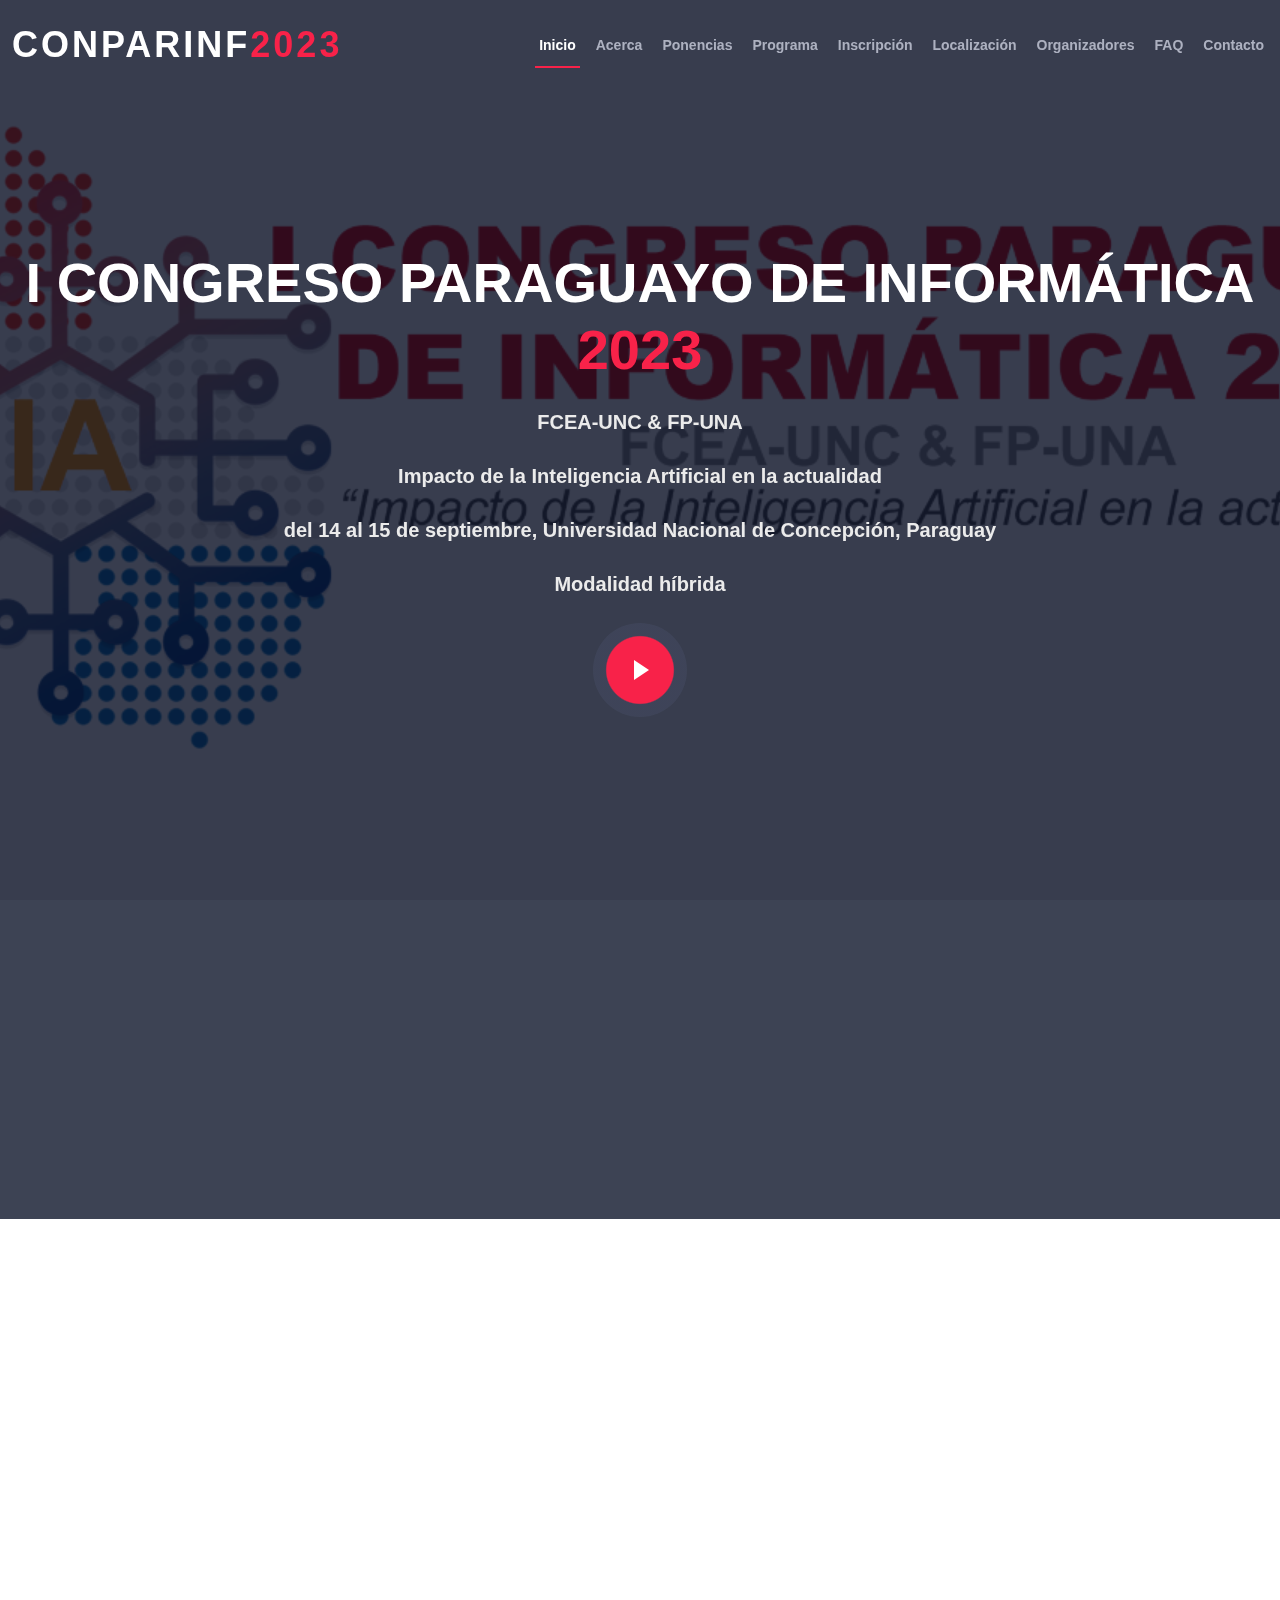
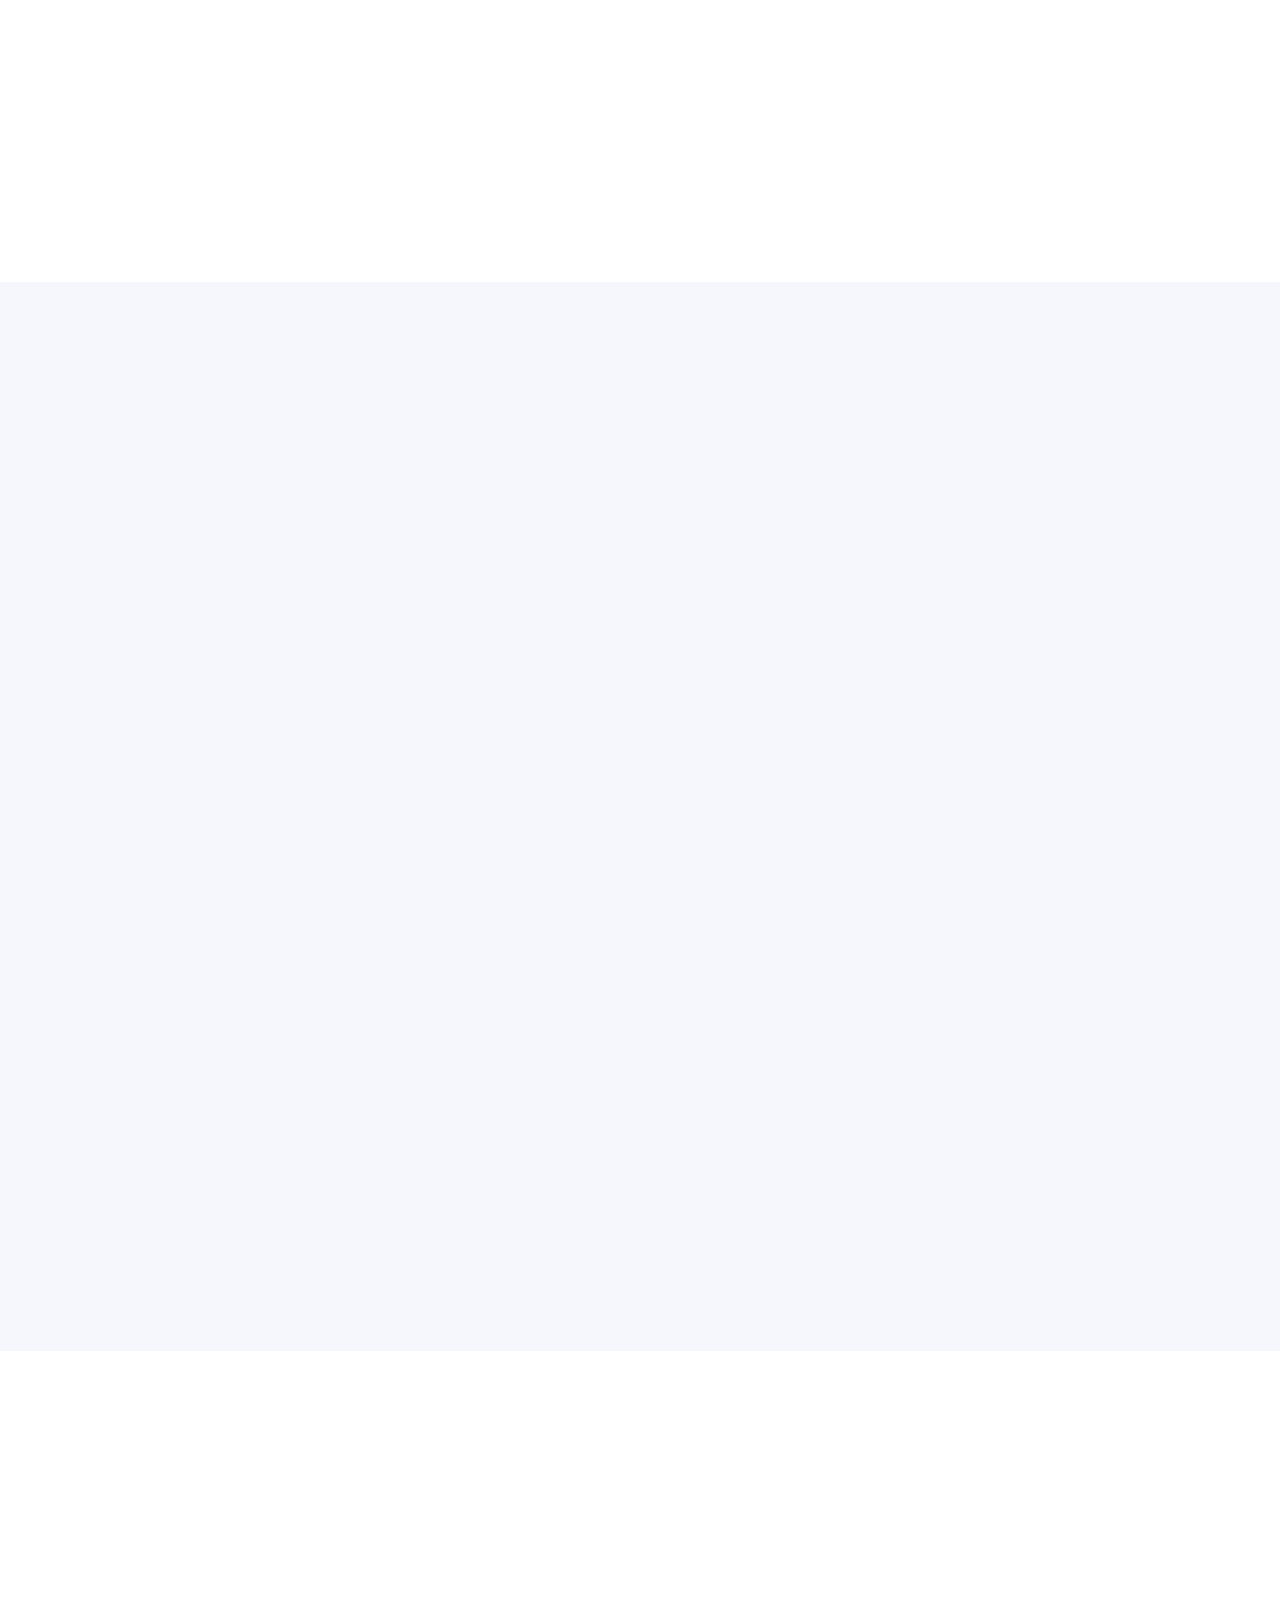
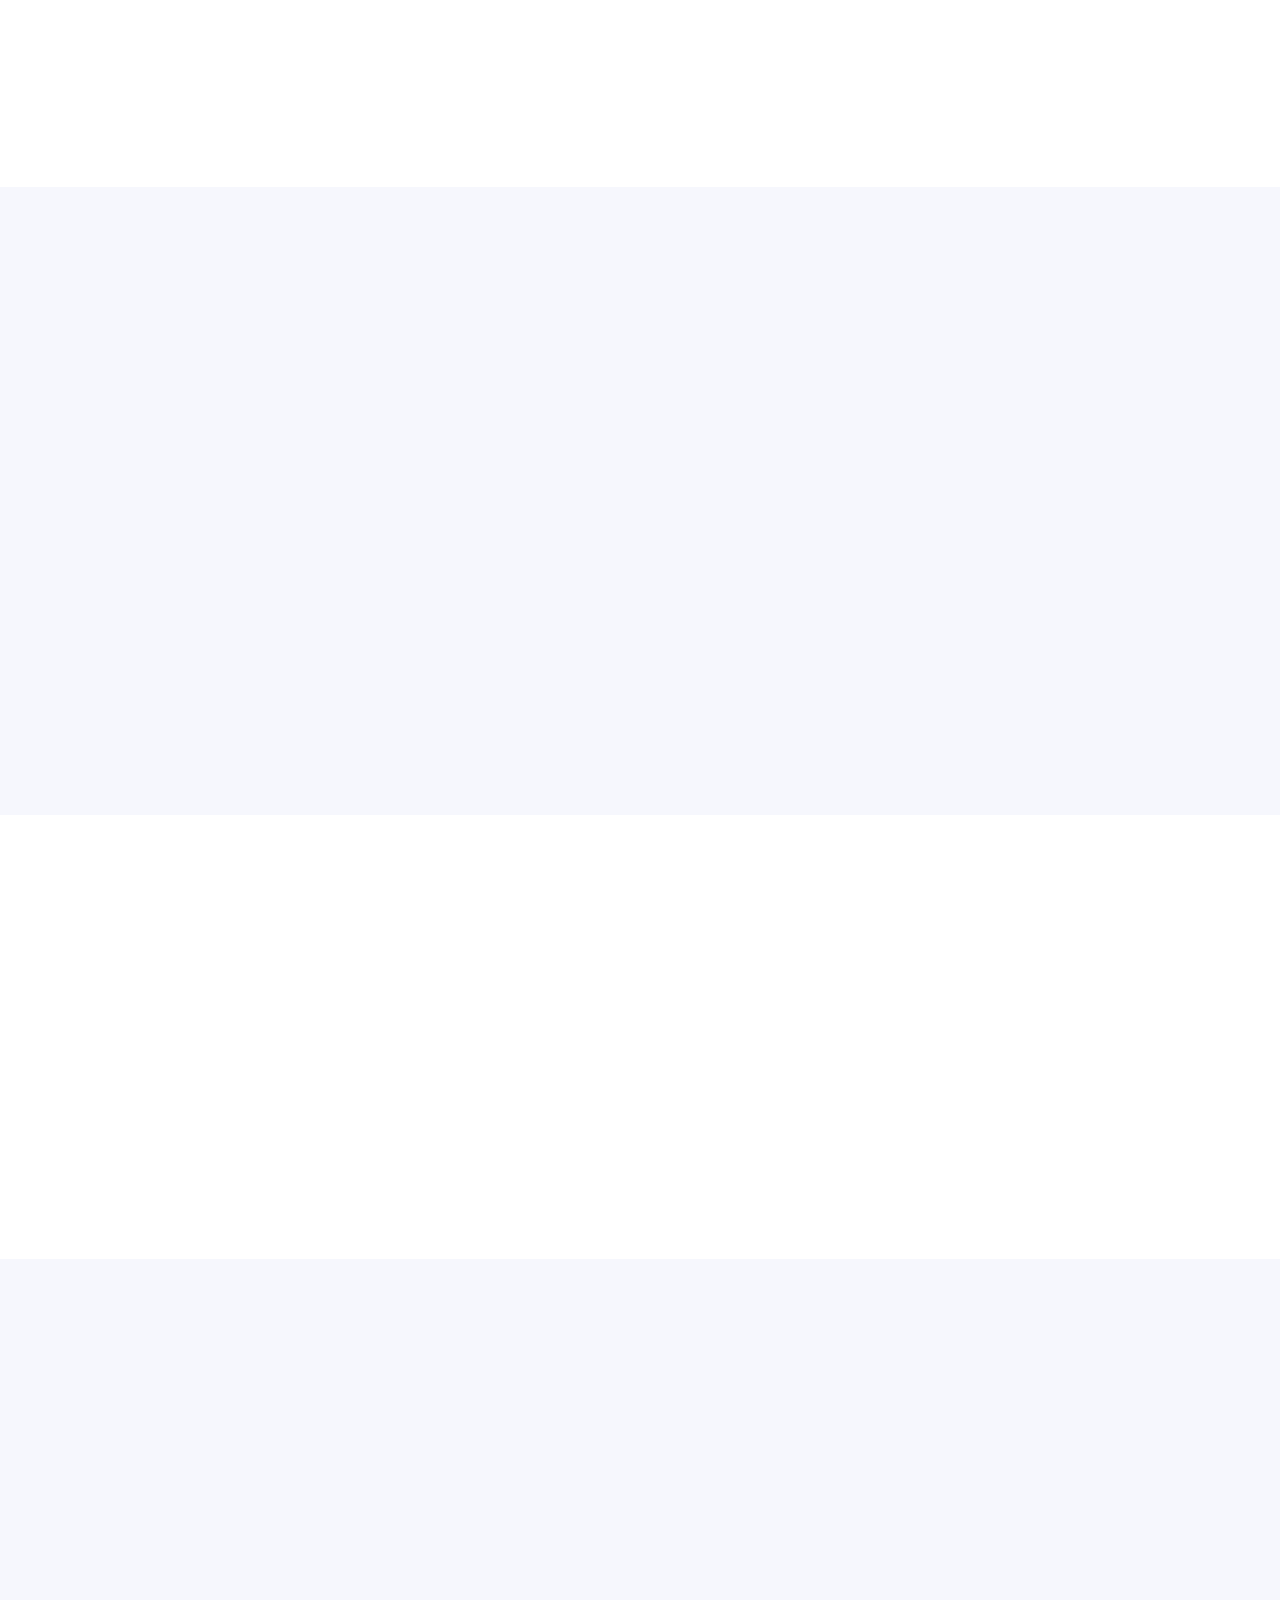
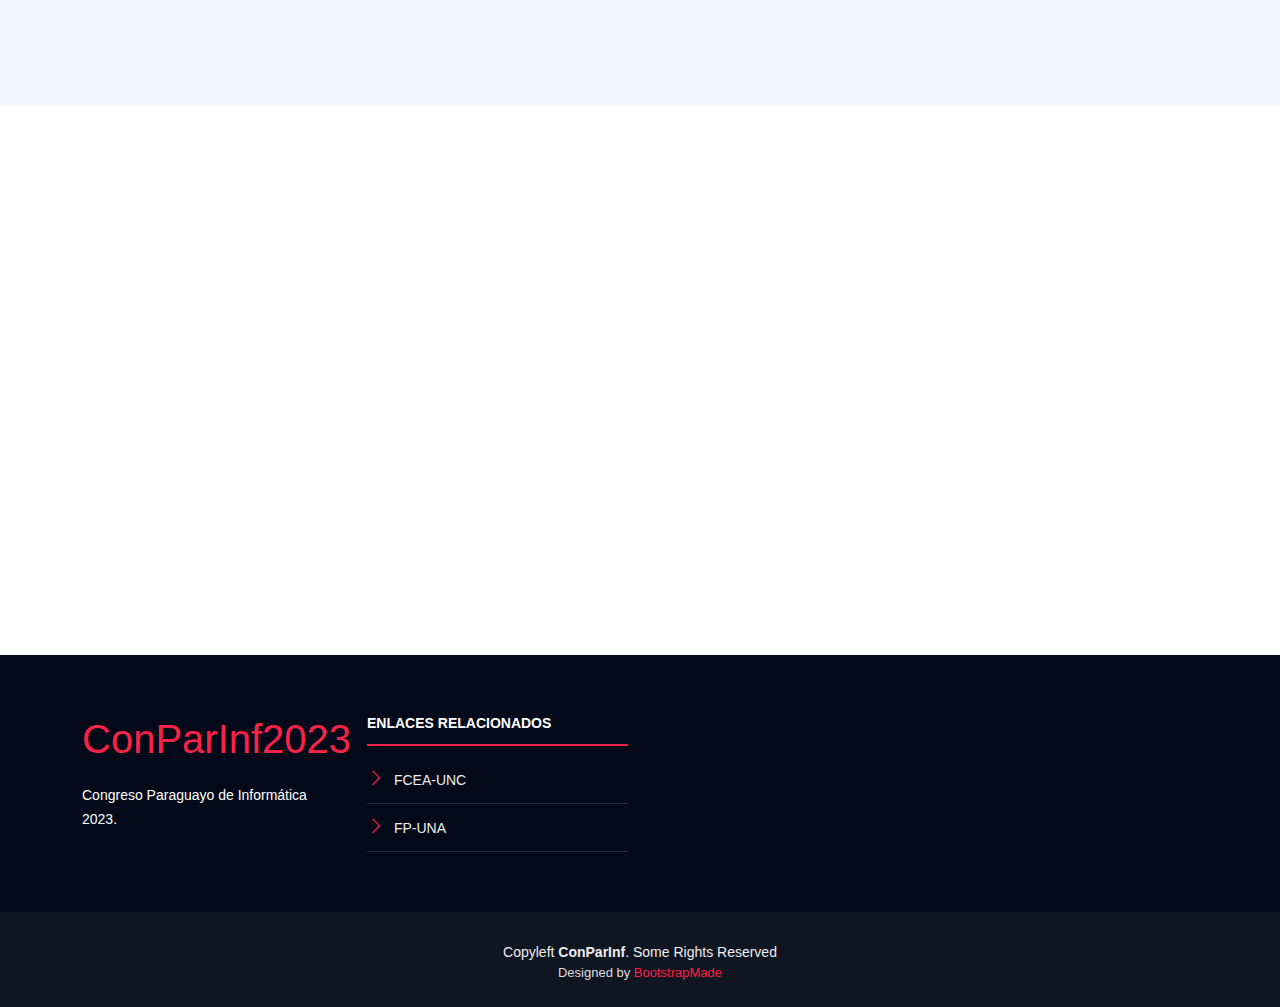
==== index.html @ b58b39c1 "Se deshabilita detalle de SPEAKERS" ====
<!DOCTYPE html>
<html lang="es">

<style>.brand{display: none !important;}</style>

<head>
  <meta charset="utf-8">
  <meta content="width=device-width, initial-scale=1.0" name="viewport">

  <title>ConParInf 2023</title>
  <meta content="Congreso sobre Inteligencia Artifial y otras ramas de la Informática en Paraguay" name="description">
  <meta content="Paraguay,congreso,paraguayo,IA,Inteligencia Artificial,Informática" name="keywords">

  <link href="./favicon.ico" rel="icon">
  <!--<link href="https://fonts.googleapis.com/css?family=Open+Sans:300,300i,400,400i,700,700i|Raleway:300,400,500,700,800" rel="stylesheet">-->

  <link href="assets/vendor/aos/aos.css" rel="stylesheet">
  <link href="assets/vendor/bootstrap/css/bootstrap.min.css" rel="stylesheet">
  <link href="assets/vendor/bootstrap-icons/bootstrap-icons.css" rel="stylesheet">
  <link href="assets/vendor/glightbox/css/glightbox.min.css" rel="stylesheet">
  <link href="assets/vendor/swiper/swiper-bundle.min.css" rel="stylesheet">

  <link href="assets/css/style.css" rel="stylesheet">

  <!-- =======================================================
  * Template Name: TheEvent - v4.7.0
  * Template URL: https://bootstrapmade.com/theevent-conference-event-bootstrap-template/
  * Author: BootstrapMade.com
  * License: https://bootstrapmade.com/license/
  ======================================================== -->
</head>

<body>
  <header id="header" class="d-flex align-items-center ">
    <div class="container-fluid container-xxl d-flex align-items-center">

      <div id="logo" class="me-auto">
        <h1><a href="index.html">ConParInf<span>2023</span></a></h1>
      </div>

      <nav id="navbar" class="navbar order-last order-lg-0">
        <ul>
          <li><a class="nav-link scrollto active" href="#hero">Inicio</a></li>
          <li><a class="nav-link scrollto" href="#about">Acerca</a></li>
          <li><a class="nav-link scrollto" href="#speakers">Ponencias</a></li>
          <li><a class="nav-link scrollto" href="#schedule">Programa</a></li>
          <li><a class="nav-link scrollto" href="#inscripcion">Inscripci&oacute;n</a></li>
	  <li><a class="nav-link scrollto" href="#venue">Localizaci&oacute;n</a></li>
          <li><a class="nav-link scrollto" href="#supporters">Organizadores</a></li>
          <li><a class="nav-link scrollto" href="#faq">FAQ</a></li>
          <li><a class="nav-link scrollto" href="#contact">Contacto</a></li>
        </ul>
        <i class="bi bi-list mobile-nav-toggle"></i>
      </nav>
    </div>
  </header>

  <section id="hero">
    <div class="hero-container" data-aos="zoom-in" data-aos-delay="100">
      <h1 class="mb-4 pb-0">I Congreso Paraguayo de Inform&aacute;tica<br><span>2023</span></h1>
      <p class="mb-4 pb-0">FCEA-UNC &amp; FP-UNA</p>
      <p class="mb-4 pb-0">Impacto de la Inteligencia Artificial en la actualidad</p>            
      <p class="mb-4 pb-0">del 14 al 15 de septiembre, Universidad Nacional de Concepción, Paraguay</p>
      <p class="mb-4 pb-0">Modalidad h&iacute;brida</p>      
      <a href="https://www.youtube.com/watch?v=ooh5CYmppsQ" class="glightbox play-btn mb-4"></a>
    </div>
  </section>

  <main id="main">

    <section id="about">
      <div class="container" data-aos="fade-up">
        <div class="row">
          <div class="col-lg-12">
            <h2>ConParInf 2023</h2>
            	<p>El <b>Congreso Paraguayo de Informática</b> surge como una alternativa que busca aglutinar anualmente a las Universidades, el Gobierno y las Empresas mediante exposiciones, charlas, seminarios, debates y cursos realizados entre sus diferentes actores como docentes universitarios, investigadores, líderes gremiales y profesionales. 
            	</p>
            	<p>Con el lema “Impacto de la Inteligencia Artificial en la Actualidad”, la Facultad de Ciencias Económicas y Administrativas de la Universidad Nacional de Concepción e Investigadores del sector del área de la Informática y Ciencias de la Computación lanzan la primera edición del Congreso organizando sesiones en las áreas de inteligencia artificial, visión artificial, ingeniería de software, redes de computadoras y redes softwarizadas, biocomputación y bioinformática, computación científica y optimización aplicada, informática y salud, informática y sociedad-gobierno, informatica y educaci&oacute;n. 
		</p>            
          </div>          
        </div>
      </div>
    </section>

    <div class="container" data-aos="fade-up">
      <div class="section-header">
        <h2>Ponencias de Inauguración</h2>
      </div>
    </div>

    <section id="speakers">
      <div class="container" data-aos="fade-up">        
        <div class="row">
          <div class="col-lg-6 col-md-6">
            <div class="speaker" data-aos="fade-up" data-aos-delay="100">
              <img src="assets/img/speakers/1.jpg" alt="Speaker 1" class="img-fluid">
              <div class="details">
                <!-- <h3><a href="speaker-details.html#speakers-details">Benjam&iacute;n Bar&aacute;n</a></h3>-->
                <h3><a href="#">Benjam&iacute;n Bar&aacute;n</a></h3>
                <p>El Impacto de la IA en la Sociedad</p>
                <br><br>                
              </div>
            </div>
          </div>
          <div class="col-lg-6 col-md-6">
            <div class="speaker" data-aos="fade-up" data-aos-delay="200">
              <img src="assets/img/speakers/2.jpg" alt="Speaker 2" class="img-fluid">
              <div class="details">
                <h3><a href="#">Miguel Garcia Torres</a></h3>                
                <p>Machine Learning in Real-World Applications</p>
                <br><br>                
              </div>
            </div>
          </div>          
    </section>

    <!-- ======= Schedule Section ======= -->
    <section id="schedule" class="section-with-bg">
      <div class="container" data-aos="fade-up">
        <div class="section-header">
          <h2>Programa</h2>
          <p>del 14 al 15 de setiembre</p>          
        </div>
	<span class="bg-sky padding-5px-tb padding-15px-lr border-radius-5 margin-10px-bottom text-white font-size16 xs-font-size13">Jueves</span>&nbsp;y&nbsp;
	<span class="bg-green padding-5px-tb padding-15px-lr border-radius-5 margin-10px-bottom text-white font-size16  xs-font-size13">Viernes</span>
	 <br/>
	 <div style="padding-top:2em">
	 <p>El programa en extenso estar&aacute; disponible en  breve <!--<a href="https://time.is/es/compare/0800AM_4_July_2022_in_Madrid/Mexico/Managua/Bogot%C3%A1/Quito/Caracas/Asunci%C3%B3n">este enlace</a>.--></p>
	</div>

<div class="container">
    <div class="table-responsive">
        <table class="table table-bordered text-center">
            <thead>
                <tr class="bg-light-gray">
                    <th class="text-uppercase">Hora/ Lugar
                    </th>
                    <th class="text-uppercase">Aula Magna</th>
                    <th class="text-uppercase">Aula 01</th>
                    <th class="text-uppercase">Aula 02</th>
                    <th class="text-uppercase">Aula virtual</th>
               	</tr>
            </thead>
            <tbody>
                <tr>
                    <td class="align-middle">
                    	<span class="bg-sky padding-5px-tb padding-15px-lr border-radius-5 margin-10px-bottom text-white font-size16 xs-font-size13">18:00</span>
                    </td>
                    <td>
                        <div class="margin-10px-top font-size14">Palabras inaugurales</div>                        
                    </td>
                    <td>
                    </td>
                    <td>
                    </td>                    
                    <td>
                    </td>                    
                </tr>

                <tr>
                    <td class="align-middle">
                    <span class="bg-sky padding-5px-tb padding-15px-lr border-radius-5 margin-10px-bottom text-white font-size16 xs-font-size13">18:20</span>
                    </td>
                    <td>                        
                        <div class="margin-10px-top font-size14">
                        	Conferencia magistral <br/>
                        	Prof. Dr. Benjamín Barán
                        </div>                        
                    </td>
                    <td></td>
                    <td></td>
                   <td>
                    </td>                    
                </tr>

                <tr>
                    <td class="align-middle">
                    	<span class="bg-sky padding-5px-tb padding-15px-lr border-radius-5 margin-10px-bottom text-white font-size16 xs-font-size13">18:50</span>
                    </td>
                    <td>
                        <div class="margin-10px-top font-size14">Acto cultural</div>
                    </td>
                    <td>
                    </td>
                    <td>
                    </td>
                    <td>
                    </td>                                       
                </tr>

                <tr>
                    <td class="align-middle">
	                    <span class="bg-sky padding-5px-tb padding-15px-lr border-radius-5 margin-10px-bottom text-white font-size16 xs-font-size13">19:00</span>	                    
                    </td>

                    <td>
                      <div class="margin-10px-top font-size14">Simposio de Convergencia: Informática, Innovación, Educación, y Ciencia.</div>                      
                    </td>
                    <td>
                      <div class="margin-10px-top font-size14">Simposio de Inteligencia Artificial</div>
                    </td>
                    <td>
                    </td>
                    <td>
                        <div class="margin-10px-top font-size14">Simposio en Informática Médica</div>
                    </td>                    
                </tr>

                <tr>
                    <td class="align-middle">
		        <span class="bg-green padding-5px-tb padding-15px-lr border-radius-5 margin-10px-bottom text-white font-size16  xs-font-size13">18:00</span>
                    </td>
                    <td>                      
                      <div class="margin-10px-top font-size14">Palabras inaugurales</div>                      
                    </td>
                    <td>
                    </td>
                    <td>                      
                    </td>                    
                    <td>                      
                    </td>                    
                </tr>                

              <tr>
                <td class="align-middle">
	                <span class="bg-green padding-5px-tb padding-15px-lr border-radius-5 margin-10px-bottom text-white font-size16  xs-font-size13">18:10</span>
                </td>
                <td>
                  <div class="margin-10px-top font-size14">Conferencia magistral <br/>Prof. Dr. Miguel Garcia Torres</div>
                </td>
                <td></td>
                <td></td>                
                <td>                      
                    </td>                    
            </tr>
            <tr>
                <td class="align-middle">
                	                <span class="bg-green padding-5px-tb padding-15px-lr border-radius-5 margin-10px-bottom text-white font-size16  xs-font-size13">18:40</span>
                </td>
                <td>
                  <div class="margin-10px-top font-size14">Acto cultural</div>
                </td>
                <td></td>
                <td></td>                
                <td>                      
                    </td>                    
            </tr>
            <tr>
                <td class="align-middle">
                	                <span class="bg-green padding-5px-tb padding-15px-lr border-radius-5 margin-10px-bottom text-white font-size16  xs-font-size13">19:00</span>
                </td>
                <td>
                  <div class="margin-10px-top font-size14">Simposio en Visión Artificial</div>
                </td>
                <td>
                	<div class="margin-10px-top font-size14">Simposio en Redes de Comunicación Avanzada</div>
                </td>
                <td>
                	<div class="margin-10px-top font-size14">Simposio en Matemática Aplicada</div>
                </td>                
                <td>                      
	                <div class="margin-10px-top font-size14">Proyectos de tesis basado en IA</div>
                </td>                    
            </tr>
            <tr>
                <td class="align-middle">
                	                <span class="bg-green padding-5px-tb padding-15px-lr border-radius-5 margin-10px-bottom text-white font-size16  xs-font-size13">20:30</span>
                </td>
                <td>
                  <div class="margin-10px-top font-size14">Cierre del congreso</div>
                </td>
                <td>
                	<div class="margin-10px-top font-size14"></div>
                </td>
                <td>
                	<div class="margin-10px-top font-size14"></div>
                </td>                
                <td>                      
                    </td>                    
            </tr>
            </tbody>
        </table>
    </div>
</div>
    </section>

<section id="inscripcion">
      <div class="container" data-aos="fade-up">
        <div class="section-header">
          <h2>Inscripci&oacute;n</h2>
          <p>hasta el 14 de setiembre</p>
        </div>
	 <p>Habilitamos el formulario de inscripci&oacute;n en <a href="http://bit.ly/Inscripcion_CPInf2023" target="_blank">este enlace</a>.</p>
	 <p>Para consultas adicionales, habilitamos los siguiente medios:<br/><br/>
	 L&iacute;neas:<br/>
	 &nbsp;&nbsp;&nbsp;&nbsp;+595 971 797127 <a href="tel:+595971797127" target="_blank">llamada</a> | <a href="https://wa.me/595971797127?text=Hola,%20contacto%20en%20relaci&oacute;n%20a%20la%20ConParInf2023!" targe="_blank">whatsapp</a>	<br/><br/>
	 &nbsp;&nbsp;&nbsp;&nbsp;+595 985 106577 <a href="tel:+595985106577" target="_blank">llamada</a> | <a href="https://wa.me/595985106577?text=Hola,%20contacto%20en%20relaci&oacute;n%20a%20la%20ConParInf2023!" targe="_blank">whatsapp</a><br/><br/>
	 Correo: <a href="mailto:secretariageneral@fcea-unc.edu.py">secretariageneral@fcea-unc.edu.py</a>
	 </p>
</section>

    <section id="venue"  class="section-with-bg">

      <div class="container-fluid" data-aos="fade-up">

        <div class="section-header">
          <h2>Lugar de celebraci&oacute;n</h2>
          <p>Las disertaciones en modalidad presencial se impartir&aacute;n  en la <a href="https://fcea-unc.edu.py/" target="_blank">Facultad de Ciencias Económicas y Administrativas de la Universidad Nacional de Concepción</a>. Ciudad de Concepcion, Paraguay. Los detalles de la modalidad en l&iacute;nea se facilitar&aacute;n una vez se confirme la inscripci&oacute;n.</p>
        </div>

        <div class="row g-0">
             <div class="col-lg-6 venue-info">
            <div class="row justify-content-center">
                         <a href="https://fcea-unc.edu.py/" target="_blank">
              <div class="col-11 col-lg-8 position-relative" style="padding-left:2em	">
                <h3>Facultad de Ciencias Económicas y Administrativas - UNC</h3>
                <p>Carrera Ingeniería en Informática Empresarial</p>
		<p>Aula Maga, Aula 01, Aula 02 y Aula Virtual</p>
              </div>
            </div>
                      </a>
          </div>
          <div class="col-lg-6 venue-map" style="display: flex;align-items: center;padding-left:3em;background-color:#DCDCDC">

          <div style="display:block">	  
	          <a href="https://www.openstreetmap.org/directions?from=&to=-23.4076372%2C-57.412809#map=16/-23.4082/-57.4160" target="_blank" style="display:block">	          
	          	<img src="assets/img/OSM-locator.png"/> Open Street Map aqu&iacute;
	          </a>
	          <a href="https://maps.app.goo.gl/9Jokc9YC5Znwr1Qd7" target="_blank">
	          	<img src="assets/img/OSM-locator.png"/> Google Map aqu&iacute;
	          </a>	          
	  </div>         
          </div>

        </div>

      </div>
      </div>

    </section>
    <section id="supporters">

      <div class="container" data-aos="fade-up">
        <div class="section-header">
          <h2>Organizadores</h2>
        </div>

        <div class="row no-gutters supporters-wrap clearfix" data-aos="zoom-in" data-aos-delay="100">
							     
          <div class="col-lg-4 col-md-3 col-xs-6">
            <div class="supporter-logo">
              <img src="assets/img/supporters/FCE2.png" class="img-fluid" alt="FCE" title="Facultad de Ciencias Econ&oacute;micas y Administrativas - UNC">
            </div>
          </div>

	<div class="col-lg-4 col-md-3 col-xs-6">
            <div class="supporter-logo">
              <img src="assets/img/supporters/fpuna.png" class="img-fluid" alt="FPUNA" title="Facultad Polit&eacute;cnica - UNA">
            </div>
          </div>  
          
         <div class="col-lg-4 col-md-3 col-xs-6">
            <div class="supporter-logo">
              <img src="assets/img/supporters/ASO2.jpg" class="img-fluid" alt="ASO" title="Asociaci&oacute;n de Funcionarios y Doncentes - FCEA">
            </div>
          </div>

        </div>

      </div>

    </section>

    <section id="faq" class="section-with-bg">

      <div class="container" data-aos="fade-up">

        <div class="section-header">
          <h2>F.A.Q </h2>
        </div>

        <div class="row justify-content-center" data-aos="fade-up" data-aos-delay="100">
          <div class="col-lg-9">

            <ul class="faq-list">

              <li>
                <div data-bs-toggle="collapse" class="collapsed question" href="#faq1">¿Cuál es el costo de participaci&oacute;n? <i class="bi bi-chevron-down icon-show"></i><i class="bi bi-chevron-up icon-close"></i></div>
                <div id="faq1" class="collapse" data-bs-parent=".faq-list">
	          <p>
                    El costo en guaran&iacute;es est&aacute; distribuido de la siguiente forma:
                  </p>	
                  <p>
                    Estudiantes: Gs. 70.000.
                  </p>
                  <p>
                    Docentes y profesionales: Gs. 150.000.
                  </p>
                </div>
              </li>
              <li>
                <div data-bs-toggle="collapse" class="collapsed question" href="#faq1">¿Cuál es la forma de pago? <i class="bi bi-chevron-down icon-show"></i><i class="bi bi-chevron-up icon-close"></i></div>
                <div id="faq1" class="collapse" data-bs-parent=".faq-list">
	          <p>
                    Transferencia bancaria a la siguiente cuenta:
                  </p>	
                  <p>
                    Banco: Banco GNB Paraguay
                  </p>
                  <p>
                    Caja de Ahorro Nº: 12915401001
                  </p>
                  <p>
                    Titular: ASO FCEA -UNC
                  </p>
                  <p>
                    RUC: 80110453-0
                  </p>
                  <p>
                    Contacto: 0985-106577
                  </p>                  
                </div>
              </li>
              
              <li>
                <div data-bs-toggle="collapse" href="#faq5" class="collapsed question">¿Se emitir&aacute; constancia de participaci&oacute;n? <i class="bi bi-chevron-down icon-show"></i><i class="bi bi-chevron-up icon-close"></i></div>
                <div id="faq5" class="collapse" data-bs-parent=".faq-list">
                  <p>
                    Sí. El evento del congreso otorgar&aacute; constancia a los inscriptos; dichas constancias ser&aacute;n enviadas a los respectivos correos electr&oacute;nicos.
                  </p>
                </div>
              </li>

              
            </ul>
          </div>
        </div>
      </div>

    </section>
    <section id="contact">

      <div class="container" data-aos="fade-up">

        <div class="section-header">
          <h2>Contacto con los organizadores</h2>
        </div>

        <div class="row contact-info">

          <div class="col-md-6">
            <div class="contact-address">
              <i class="bi bi-geo-alt"></i>
              <h3>Dirección</h3>
              <address>
                Carrera de Informática Empresarial. <br/>
                Facultad de Ciencias Económicas y Administrativas de la Universidad Nacional de Concepción.<br/> 
                Ciudad de Concepcion, Paraguay.<br/>
               </address>
            </div>
          </div>

          <div class="col-md-6">
            <div class="contact-phone">
              <i class="bi bi-phone"></i>
              <h3>Otras formas de contacto</h3>
              <p>
              +595 985-106577 <a href="tel:+595985106577">llamada</a> |
              
             <a href="https://wa.me/595985106577?text=Hola,%20contacto%20en%20relaci&oacute;n%20a%20la%20ConParInf2023!" target="_blank">whatsapp</a></p>
             	
            </div>
          </div>


        </div>

      </div>
    </section>

  </main>

  <footer id="footer">
    <div class="footer-top">
      <div class="container">
        <div class="row">

          <div class="col-lg-3 col-md-6 footer-info">
            <h1><a href="index.html">ConParInf<span>2023</span></a></h1>
            <p>Congreso Paraguayo de Inform&aacute;tica 2023.</p>
          </div>

          <div class="col-lg-3 col-md-6 footer-links">
            <h4>Enlaces relacionados</h4>
            <ul>
              <li><i class="bi bi-chevron-right"></i> <a href="https://fcea-unc.edu.py/" target="_blank">FCEA-UNC</a></li>
              <li><i class="bi bi-chevron-right"></i> <a href="https://www.pol.una.py/" target="_blank">FP-UNA</a></li>
            </ul>
          </div>

            <div class="social-links">
            <!--
              <a href="https://twitter.com" class="twitter"><i class="bi bi-twitter"></i></a>
               <a href="#" class="facebook"><i class="bi bi-facebook"></i></a>
              <a href="#" class="instagram"><i class="bi bi-instagram"></i></a>
              <a href="#" class="google-plus"><i class="bi bi-instagram"></i></a>
              <a href="#" class="linkedin"><i class="bi bi-linkedin"></i></a>
              -->
            </div> 

          </div>

        </div>
      </div>
    </div>

    <div class="container">
      <div class="copyright">
        Copyleft <strong>ConParInf</strong>. Some Rights Reserved
      </div>
      <div class="credits">
        <!--
        All the links in the footer should remain intact.
        You can delete the links only if you purchased the pro version.
        Licensing information: https://bootstrapmade.com/license/
        Purchase the pro version with working PHP/AJAX contact form: https://bootstrapmade.com/buy/?theme=TheEvent
      -->
        Designed by <a href="https://bootstrapmade.com/">BootstrapMade</a>
      </div>
    </div>
  </footer>

  <a href="#" class="back-to-top d-flex align-items-center justify-content-center"><i class="bi bi-arrow-up-short"></i></a>

  <!-- Vendor JS Files -->
  <script src="assets/vendor/aos/aos.js"></script>
  <script src="assets/vendor/bootstrap/js/bootstrap.bundle.min.js"></script>
  <script src="assets/vendor/glightbox/js/glightbox.min.js"></script>
  <script src="assets/vendor/swiper/swiper-bundle.min.js"></script>
  <script src="assets/vendor/php-email-form/validate.js"></script>
  
  <script src="assets/js/main.js"></script>
 </body>
---- assets/css/style.css ----
/**
* Template Name: TheEvent - v4.7.0
* Template URL: https://bootstrapmade.com/theevent-conference-event-bootstrap-template/
* Author: BootstrapMade.com
* License: https://bootstrapmade.com/license/
*/

body {
  background: #fff;
  color: #2f3138;
  font-family: "Open Sans", sans-serif;
}

a {
  color: #f82249;
  text-decoration: none;
  transition: 0.5s;
}

a:hover, a:active, a:focus {
  color: #f8234a;
  outline: none;
  text-decoration: none;
}

p {
  padding: 0;
  margin: 0 0 30px 0;
}

h1, h2, h3, h4, h5, h6 {
  font-family: "Raleway", sans-serif;
  font-weight: 400;
  margin: 0 0 20px 0;
  padding: 0;
  color: #0e1b4d;
}

.main-page {
  margin-top: 70px;
}

/* Prelaoder */
#preloader {
  position: fixed;
  left: 0;
  top: 0;
  z-index: 999;
  width: 100%;
  height: 100%;
  overflow: visible;
  background: #fff url("../img/preloader.svg") no-repeat center center;
}

/*--------------------------------------------------------------
# Back to top button
--------------------------------------------------------------*/
.back-to-top {
  position: fixed;
  visibility: hidden;
  opacity: 0;
  right: 15px;
  bottom: 15px;
  z-index: 996;
  background: #f82249;
  width: 40px;
  height: 40px;
  border-radius: 50px;
  transition: all 0.4s;
}
.back-to-top i {
  font-size: 28px;
  color: #fff;
  line-height: 0;
}
.back-to-top:hover {
  background: #f94a6a;
  color: #fff;
}
.back-to-top.active {
  visibility: visible;
  opacity: 1;
}

/* Sections Header
--------------------------------*/
.section-header {
  margin-bottom: 60px;
  position: relative;
  padding-bottom: 20px;
}
.section-header::before {
  content: "";
  position: absolute;
  display: block;
  width: 60px;
  height: 5px;
  background: #f82249;
  bottom: 0;
  left: calc(50% - 25px);
}
.section-header h2 {
  font-size: 36px;
  text-transform: uppercase;
  text-align: center;
  font-weight: 700;
  margin-bottom: 10px;
}
.section-header p {
  text-align: center;
  padding: 0;
  margin: 0;
  font-size: 18px;
  font-weight: 500;
  color: #9195a2;
}

.section-with-bg {
  background-color: #f6f7fd;
}

/*--------------------------------------------------------------
# Header
--------------------------------------------------------------*/
#header {
  height: 90px;
  position: fixed;
  left: 0;
  top: 0;
  right: 0;
  transition: all 0.5s;
  z-index: 997;
}
#header.header-scrolled, #header.header-inner {
  background: rgba(6, 12, 34, 0.98);
  height: 70px;
}
#header #logo h1 {
  font-size: 36px;
  margin: 0;
  font-family: "Raleway", sans-serif;
  font-weight: 700;
  letter-spacing: 3px;
  text-transform: uppercase;
}
#header #logo h1 span {
  color: #f82249;
}
#header #logo h1 a, #header #logo h1 a:hover {
  color: #fff;
}
#header #logo img {
  padding: 0;
  margin: 0;
  max-height: 40px;
}
@media (max-width: 992px) {
  #header #logo img {
    max-height: 30px;
  }
}

/*--------------------------------------------------------------
# Buy Tickets
--------------------------------------------------------------*/
.buy-tickets {
  color: #fff;
  background: #f82249;
  padding: 7px 22px;
  margin: 0 0 0 15px;
  border-radius: 50px;
  border: 2px solid #f82249;
  transition: all ease-in-out 0.3s;
  font-weight: 500;
  line-height: 1;
  font-size: 13px;
  white-space: nowrap;
}
.buy-tickets:hover {
  background: none;
  color: #fff;
}
.buy-tickets:focus {
  color: #fff;
}
@media (max-width: 992px) {
  .buy-tickets {
    margin: 0 15px 0 0;
  }
}

/*--------------------------------------------------------------
# Navigation Menu
--------------------------------------------------------------*/
/**
* Desktop Navigation 
*/
.navbar {
  padding: 0;
}
.navbar ul {
  margin: 0;
  padding: 0;
  display: flex;
  list-style: none;
  align-items: center;
}
.navbar li {
  position: relative;
}
.navbar > ul > li {
  white-space: nowrap;
  padding: 10px 0 10px 12px;
}
.navbar a, .navbar a:focus {
  display: flex;
  align-items: center;
  justify-content: space-between;
  color: rgba(202, 206, 221, 0.8);
  font-family: "Raleway", sans-serif;
  font-weight: 600;
  font-size: 14px;
  white-space: nowrap;
  transition: 0.3s;
  position: relative;
  padding: 6px 4px;
}
.navbar a i, .navbar a:focus i {
  font-size: 12px;
  line-height: 0;
  margin-left: 5px;
}
.navbar > ul > li > a:before {
  content: "";
  position: absolute;
  width: 0;
  height: 2px;
  bottom: -6px;
  left: 0;
  background-color: #f82249;
  visibility: hidden;
  transition: all 0.3s ease-in-out 0s;
}
.navbar a:hover:before, .navbar li:hover > a:before, .navbar .active:before {
  visibility: visible;
  width: 100%;
}
.navbar a:hover, .navbar .active, .navbar .active:focus, .navbar li:hover > a {
  color: #fff;
}
.navbar .dropdown ul {
  display: block;
  position: absolute;
  left: 12px;
  top: calc(100% + 30px);
  margin: 0;
  padding: 10px 0;
  z-index: 99;
  opacity: 0;
  visibility: hidden;
  background: #fff;
  box-shadow: 0px 0px 30px rgba(127, 137, 161, 0.25);
  transition: 0.3s;
}
.navbar .dropdown ul li {
  min-width: 200px;
}
.navbar .dropdown ul a {
  padding: 10px 20px;
  font-size: 14px;
  text-transform: none;
  color: #060c22;
}
.navbar .dropdown ul a i {
  font-size: 12px;
}
.navbar .dropdown ul a:hover, .navbar .dropdown ul .active:hover, .navbar .dropdown ul li:hover > a {
  color: #f82249;
}
.navbar .dropdown:hover > ul {
  opacity: 1;
  top: 100%;
  visibility: visible;
}
.navbar .dropdown .dropdown ul {
  top: 0;
  left: calc(100% - 30px);
  visibility: hidden;
}
.navbar .dropdown .dropdown:hover > ul {
  opacity: 1;
  top: 0;
  left: 100%;
  visibility: visible;
}
@media (max-width: 1366px) {
  .navbar .dropdown .dropdown ul {
    left: -90%;
  }
  .navbar .dropdown .dropdown:hover > ul {
    left: -100%;
  }
}

/**
* Mobile Navigation 
*/
.mobile-nav-toggle {
  color: #fff;
  font-size: 28px;
  cursor: pointer;
  display: none;
  line-height: 0;
  transition: 0.5s;
}

@media (max-width: 991px) {
  .mobile-nav-toggle {
    display: block;
  }

  .navbar ul {
    display: none;
  }
}
.navbar-mobile {
  position: fixed;
  overflow: hidden;
  top: 0;
  right: 0;
  left: 0;
  bottom: 0;
  background: rgba(0, 0, 0, 0.9);
  transition: 0.3s;
  z-index: 999;
}
.navbar-mobile .mobile-nav-toggle {
  position: absolute;
  top: 15px;
  right: 15px;
}
.navbar-mobile ul {
  display: block;
  position: absolute;
  top: 55px;
  right: 15px;
  bottom: 15px;
  left: 15px;
  padding: 10px 0;
  background-color: #fff;
  overflow-y: auto;
  transition: 0.3s;
}
.navbar-mobile > ul > li {
  padding: 0;
}
.navbar-mobile a:hover:before, .navbar-mobile li:hover > a:before, .navbar-mobile .active:before {
  visibility: hidden;
}
.navbar-mobile a, .navbar-mobile a:focus {
  padding: 10px 20px;
  font-size: 15px;
  color: #060c22;
}
.navbar-mobile a:hover, .navbar-mobile .active, .navbar-mobile li:hover > a {
  color: #f82249;
}
.navbar-mobile .getstarted, .navbar-mobile .getstarted:focus {
  margin: 15px;
}
.navbar-mobile .dropdown ul {
  position: static;
  display: none;
  margin: 10px 20px;
  padding: 10px 0;
  z-index: 99;
  opacity: 1;
  visibility: visible;
  background: #fff;
  box-shadow: 0px 0px 30px rgba(127, 137, 161, 0.25);
}
.navbar-mobile .dropdown ul li {
  min-width: 200px;
}
.navbar-mobile .dropdown ul a {
  padding: 10px 20px;
}
.navbar-mobile .dropdown ul a i {
  font-size: 12px;
}
.navbar-mobile .dropdown ul a:hover, .navbar-mobile .dropdown ul .active:hover, .navbar-mobile .dropdown ul li:hover > a {
  color: #f82249;
}
.navbar-mobile .dropdown > .dropdown-active {
  display: block;
}

/*--------------------------------------------------------------
# Hero Section
--------------------------------------------------------------*/
#hero {
  width: 100%;
  height: 100vh;
  background: url(../img/hero-bg.png) top center;
  background-size: cover;
  overflow: hidden;
  position: relative;
}
@media (min-width: 1024px) {
  #hero {
    background-attachment: fixed;
  }
}
#hero:before {
  content: "";
  background: rgba(6, 12, 34, 0.8);
  position: absolute;
  bottom: 0;
  top: 0;
  left: 0;
  right: 0;
}
#hero .hero-container {
  position: absolute;
  bottom: 0;
  left: 0;
  top: 90px;
  right: 0;
  display: flex;
  justify-content: center;
  align-items: center;
  flex-direction: column;
  text-align: center;
  padding: 0 15px;
}
@media (max-width: 991px) {
  #hero .hero-container {
    top: 70px;
  }
}
#hero h1 {
  color: #fff;
  font-family: "Raleway", sans-serif;
  font-size: 56px;
  font-weight: 600;
  text-transform: uppercase;
}
#hero h1 span {
  color: #f82249;
}
@media (max-width: 991px) {
  #hero h1 {
    font-size: 34px;
  }
}
#hero p {
  color: #ebebeb;
  font-weight: 700;
  font-size: 20px;
}
@media (max-width: 991px) {
  #hero p {
    font-size: 16px;
  }
}
#hero .play-btn {
  width: 94px;
  height: 94px;
  background: radial-gradient(#f82249 50%, rgba(101, 111, 150, 0.15) 52%);
  border-radius: 50%;
  display: block;
  position: relative;
  overflow: hidden;
}
#hero .play-btn::after {
  content: "";
  position: absolute;
  left: 50%;
  top: 50%;
  transform: translateX(-40%) translateY(-50%);
  width: 0;
  height: 0;
  border-top: 10px solid transparent;
  border-bottom: 10px solid transparent;
  border-left: 15px solid #fff;
  z-index: 100;
  transition: all 400ms cubic-bezier(0.55, 0.055, 0.675, 0.19);
}
#hero .play-btn:before {
  content: "";
  position: absolute;
  width: 120px;
  height: 120px;
  -webkit-animation-delay: 0s;
  animation-delay: 0s;
  -webkit-animation: pulsate-btn 2s;
  animation: pulsate-btn 2s;
  -webkit-animation-direction: forwards;
  animation-direction: forwards;
  -webkit-animation-iteration-count: infinite;
  animation-iteration-count: infinite;
  -webkit-animation-timing-function: steps;
  animation-timing-function: steps;
  opacity: 1;
  border-radius: 50%;
  border: 2px solid rgba(163, 163, 163, 0.4);
  top: -15%;
  left: -15%;
  background: rgba(198, 16, 0, 0);
}
#hero .play-btn:hover::after {
  border-left: 15px solid #f82249;
  transform: scale(20);
}
#hero .play-btn:hover::before {
  content: "";
  position: absolute;
  left: 50%;
  top: 50%;
  transform: translateX(-40%) translateY(-50%);
  width: 0;
  height: 0;
  border: none;
  border-top: 10px solid transparent;
  border-bottom: 10px solid transparent;
  border-left: 15px solid #fff;
  z-index: 200;
  -webkit-animation: none;
  animation: none;
  border-radius: 0;
}
#hero .about-btn {
  font-family: "Raleway", sans-serif;
  font-weight: 500;
  font-size: 14px;
  letter-spacing: 1px;
  display: inline-block;
  padding: 12px 32px;
  border-radius: 50px;
  transition: 0.5s;
  line-height: 1;
  margin: 10px;
  color: #fff;
  -webkit-animation-delay: 0.8s;
  animation-delay: 0.8s;
  border: 2px solid #f82249;
}
#hero .about-btn:hover {
  background: #f82249;
  color: #fff;
}

@-webkit-keyframes pulsate-btn {
  0% {
    transform: scale(0.6, 0.6);
    opacity: 1;
  }
  100% {
    transform: scale(1, 1);
    opacity: 0;
  }
}

@keyframes pulsate-btn {
  0% {
    transform: scale(0.6, 0.6);
    opacity: 1;
  }
  100% {
    transform: scale(1, 1);
    opacity: 0;
  }
}
/*--------------------------------------------------------------
# About Section
--------------------------------------------------------------*/
#about {
  background: url("../img/about-bg.jpg");
  background-size: cover;
  overflow: hidden;
  position: relative;
  color: #fff;
  padding: 60px 0 40px 0;
}
@media (min-width: 1024px) {
  #about {
    background-attachment: fixed;
  }
}
#about:before {
  content: "";
  background: rgba(13, 20, 41, 0.8);
  position: absolute;
  bottom: 0;
  top: 0;
  left: 0;
  right: 0;
}
#about h2 {
  font-size: 36px;
  font-weight: bold;
  margin-bottom: 10px;
  color: #fff;
}
#about h3 {
  font-size: 18px;
  font-weight: bold;
  text-transform: uppercase;
  margin-bottom: 10px;
  color: #fff;
}
#about p {
  font-size: 14px;
  margin-bottom: 20px;
  color: #fff;
}

/*--------------------------------------------------------------
# Speakers Section
--------------------------------------------------------------*/
#speakers {
  padding: 60px 0 30px 0;
}
#speakers .speaker {
  position: relative;
  overflow: hidden;
  margin-bottom: 30px;
}
#speakers .speaker .details {
  background: rgba(6, 12, 34, 0.76);
  position: absolute;
  left: 0;
  bottom: -40px;
  right: 0;
  text-align: center;
  padding-top: 10px;
  transition: all 300ms cubic-bezier(0.645, 0.045, 0.355, 1);
}
#speakers .speaker .details h3 {
  color: #fff;
  font-size: 22px;
  font-weight: 600;
  margin-bottom: 5px;
}
#speakers .speaker .details p {
  color: #fff;
  font-size: 15px;
  margin-bottom: 10px;
  font-style: italic;
}
#speakers .speaker .details .social {
  height: 40px;
}
#speakers .speaker .details .social i {
  line-height: 0;
  margin: 0 2px;
}
#speakers .speaker .details a {
  color: #fff;
}
#speakers .speaker .details a:hover {
  color: #f82249;
}
#speakers .speaker:hover .details {
  bottom: 0;
}

#speakers-details {
  padding: 60px 0;
}
#speakers-details .details h2 {
  color: #112363;
  font-size: 28px;
  font-weight: 700;
  margin-bottom: 10px;
}
#speakers-details .details .social {
  margin-bottom: 15px;
}
#speakers-details .details .social a {
  background: #e9edfb;
  color: #112363;
  line-height: 1;
  display: inline-block;
  text-align: center;
  border-radius: 50%;
  width: 36px;
  height: 36px;
  display: inline-flex;
  align-items: center;
  justify-content: center;
}
#speakers-details .details .social a:hover {
  background: #f82249;
  color: #fff;
}
#speakers-details .details .social a i {
  font-size: 16px;
  line-height: 0;
}
#speakers-details .details p {
  color: #112363;
  font-size: 15px;
  margin-bottom: 10px;
}

/*--------------------------------------------------------------
# Schedule Section
--------------------------------------------------------------*/
#schedule {
  padding: 60px 0 60px 0;
}
#schedule .nav-tabs {
  text-align: center;
  margin: auto;
  display: block;
  border-bottom: 0;
  margin-bottom: 30px;
}
#schedule .nav-tabs li {
  display: inline-block;
  margin-bottom: 0;
}
#schedule .nav-tabs a {
  border: none;
  border-radius: 50px;
  font-weight: 600;
  background-color: #0e1b4d;
  color: #fff;
  padding: 10px 50px;
}
@media (max-width: 991px) {
  #schedule .nav-tabs a {
    padding: 8px 25px;
  }
}
@media (max-width: 767px) {
  #schedule .nav-tabs a {
    padding: 8px 20px;
  }
}
@media (max-width: 480px) {
  #schedule .nav-tabs a {
    padding: 8px 15px;
  }
}
#schedule .nav-tabs a.active {
  background-color: #f82249;
  color: #fff;
}
#schedule .sub-heading {
  text-align: center;
  font-size: 18px;
  font-style: italic;
  margin: 0 auto 30px auto;
}
@media (min-width: 991px) {
  #schedule .sub-heading {
    width: 75%;
  }
}
#schedule .tab-pane {
  transition: ease-in-out 0.2s;
}
#schedule .schedule-item {
  border-bottom: 1px solid #cad4f6;
  padding-top: 15px;
  padding-bottom: 15px;
  transition: background-color ease-in-out 0.3s;
}
#schedule .schedule-item:hover {
  background-color: #fff;
}
#schedule .schedule-item time {
  padding-bottom: 5px;
  display: inline-block;
}
#schedule .schedule-item .speaker {
  width: 60px;
  height: 60px;
  overflow: hidden;
  border-radius: 50%;
  float: left;
  margin: 0 10px 10px 0;
}
#schedule .schedule-item .speaker img {
  height: 100%;
  transform: translateX(-50%);
  margin-left: 50%;
  transition: all ease-in-out 0.3s;
}
#schedule .schedule-item h4 {
  font-size: 18px;
  font-weight: 600;
  margin-bottom: 5px;
}
#schedule .schedule-item h4 span {
  font-style: italic;
  color: #19328e;
  font-weight: normal;
  font-size: 16px;
}
#schedule .schedule-item p {
  font-style: italic;
  color: #152b79;
  margin-bottom: 0;
}

/*--------------------------------------------------------------
# Venue Section
--------------------------------------------------------------*/
#venue {
  padding: 60px 0;
}
#venue .container-fluid {
  margin-bottom: 3px;
}
#venue .venue-map iframe {
  width: 100%;
  height: 100%;
  min-height: 300px;
}
#venue .venue-info {
  background: url("../img/venue-info-bg.jpg") top center no-repeat;
  background-size: cover;
  position: relative;
  padding-top: 60px;
  padding-bottom: 60px;
}
#venue .venue-info:before {
  content: "";
  background: rgba(13, 20, 41, 0.8);
  position: absolute;
  bottom: 0;
  top: 0;
  left: 0;
  right: 0;
}
#venue .venue-info h3 {
  font-size: 36px;
  font-weight: 700;
  color: #fff;
}
@media (max-width: 574px) {
  #venue .venue-info h3 {
    font-size: 24px;
  }
}
#venue .venue-info p {
  color: #fff;
  margin-bottom: 0;
}
#venue .venue-gallery-container {
  padding-right: 12px;
}
#venue .venue-gallery {
  overflow: hidden;
  border-right: 3px solid #fff;
  border-bottom: 3px solid #fff;
}
#venue .venue-gallery img {
  transition: all ease-in-out 0.4s;
}
#venue .venue-gallery:hover img {
  transform: scale(1.1);
}



/*--------------------------------------------------------------
# Sponsors Section
--------------------------------------------------------------*/
#supporters {
  padding: 60px 0;
}
#supporters .supporters-wrap {
  border-top: 1px solid #e0e5fa;
  border-left: 1px solid #e0e5fa;
  margin-bottom: 30px;
}
#supporters .supporter-logo {
  padding: 30px;
  display: flex;
  justify-content: center;
  align-items: center;
  border-right: 1px solid #e0e5fa;
  border-bottom: 1px solid #e0e5fa;
  overflow: hidden;
  background: rgba(255, 255, 255, 0.5);
  height: 160px;
}
#supporters .supporter-logo:hover img {
  transform: scale(1.2);
}
#supporters img {
  transition: all 0.4s ease-in-out;
}

/*--------------------------------------------------------------
# F.A.Q Section
--------------------------------------------------------------*/
#faq {
  padding: 60px 0;
}
#faq .faq-list {
  padding: 0;
  list-style: none;
}
#faq .faq-list li {
  border-bottom: 1px solid #e9eaed;
  margin-bottom: 20px;
  padding-bottom: 20px;
}
#faq .faq-list .question {
  display: block;
  position: relative;
  font-family: #f82249;
  font-size: 18px;
  line-height: 24px;
  font-weight: 400;
  padding-left: 25px;
  cursor: pointer;
  color: #e0072f;
  transition: 0.3s;
}
#faq .faq-list i {
  font-size: 16px;
  position: absolute;
  left: 0;
  top: -2px;
}
#faq .faq-list p {
  margin-bottom: 0;
  padding: 10px 0 0 25px;
}
#faq .faq-list .icon-show {
  display: none;
}
#faq .faq-list .collapsed {
  color: black;
}
#faq .faq-list .collapsed:hover {
  color: #f82249;
}
#faq .faq-list .collapsed .icon-show {
  display: inline-block;
  transition: 0.6s;
}
#faq .faq-list .collapsed .icon-close {
  display: none;
  transition: 0.6s;
}



/*--------------------------------------------------------------
# Contact Section
--------------------------------------------------------------*/
#contact {
  padding: 60px 0;
}
#contact .contact-info {
  margin-bottom: 20px;
  text-align: center;
}
#contact .contact-info i {
  font-size: 48px;
  display: inline-block;
  margin-bottom: 10px;
  color: #f82249;
}
#contact .contact-info address, #contact .contact-info p {
  margin-bottom: 0;
  color: #112363;
}
#contact .contact-info h3 {
  font-size: 18px;
  margin-bottom: 15px;
  font-weight: bold;
  text-transform: uppercase;
  color: #112363;
}
#contact .contact-info a {
  color: #4869df;
}
#contact .contact-info a:hover {
  color: #f82249;
}
#contact .contact-address, #contact .contact-phone, #contact .contact-email {
  margin-bottom: 20px;
}
@media (min-width: 768px) {
  #contact .contact-address, #contact .contact-phone, #contact .contact-email {
    padding: 20px 0;
  }
}
@media (min-width: 768px) {
  #contact .contact-phone {
    border-left: 1px solid #ddd;
    border-right: 1px solid #ddd;
  }
}
#contact .php-email-form .error-message {
  display: none;
  color: #fff;
  background: #ed3c0d;
  text-align: left;
  padding: 15px;
  font-weight: 600;
}
#contact .php-email-form .error-message br + br {
  margin-top: 25px;
}
#contact .php-email-form .sent-message {
  display: none;
  color: #fff;
  background: #18d26e;
  text-align: center;
  padding: 15px;
  font-weight: 600;
}
#contact .php-email-form .loading {
  display: none;
  background: #fff;
  text-align: center;
  padding: 15px;
}
#contact .php-email-form .loading:before {
  content: "";
  display: inline-block;
  border-radius: 50%;
  width: 24px;
  height: 24px;
  margin: 0 10px -6px 0;
  border: 3px solid #18d26e;
  border-top-color: #eee;
  -webkit-animation: animate-loading 1s linear infinite;
  animation: animate-loading 1s linear infinite;
}
#contact .php-email-form input, #contact .php-email-form textarea {
  border-radius: 0;
  box-shadow: none;
  font-size: 14px;
}
#contact .php-email-form input:focus, #contact .php-email-form textarea:focus {
  border-color: #f82249;
}
#contact .php-email-form input {
  padding: 10px 15px;
}
#contact .php-email-form textarea {
  padding: 12px 15px;
}
#contact .php-email-form button[type=submit] {
  background: #f82249;
  border: 0;
  padding: 10px 40px;
  color: #fff;
  transition: 0.4s;
  border-radius: 50px;
  cursor: pointer;
}
#contact .php-email-form button[type=submit]:hover {
  background: #e0072f;
}
@-webkit-keyframes animate-loading {
  0% {
    transform: rotate(0deg);
  }
  100% {
    transform: rotate(360deg);
  }
}
@keyframes animate-loading {
  0% {
    transform: rotate(0deg);
  }
  100% {
    transform: rotate(360deg);
  }
}

/*--------------------------------------------------------------
# Footer
--------------------------------------------------------------*/
#footer {
  background: #101522;
  padding: 0 0 25px 0;
  color: #eee;
  font-size: 14px;
}
#footer .footer-top {
  background: #040919;
  padding: 60px 0 30px 0;
}
#footer .footer-top .footer-info {
  margin-bottom: 30px;
}
#footer .footer-top .footer-info h3 {
  font-size: 26px;
  margin: 0 0 20px 0;
  padding: 2px 0 2px 0;
  line-height: 1;
  font-family: "Raleway", sans-serif;
  font-weight: 700;
  color: #fff;
}
#footer .footer-top .footer-info img {
  height: 40px;
  margin-bottom: 10px;
}
#footer .footer-top .footer-info p {
  font-size: 14px;
  line-height: 24px;
  margin-bottom: 0;
  font-family: "Raleway", sans-serif;
  color: #fff;
}
#footer .footer-top .social-links a {
  display: inline-block;
  background: #222636;
  color: #eee;
  line-height: 1;
  margin-right: 4px;
  border-radius: 50%;
  width: 36px;
  height: 36px;
  transition: 0.3s;
  display: inline-flex;
  align-items: center;
  justify-content: center;
}
#footer .footer-top .social-links a i {
  line-height: 0;
  font-size: 16px;
}
#footer .footer-top .social-links a:hover {
  background: #f82249;
  color: #fff;
}
#footer .footer-top h4 {
  font-size: 14px;
  font-weight: bold;
  color: #fff;
  text-transform: uppercase;
  position: relative;
  padding-bottom: 12px;
  border-bottom: 2px solid #f82249;
}
#footer .footer-top .footer-links {
  margin-bottom: 30px;
}
#footer .footer-top .footer-links ul {
  list-style: none;
  padding: 0;
  margin: 0;
}
#footer .footer-top .footer-links ul i {
  padding-right: 5px;
  color: #f82249;
  font-size: 18px;
}
#footer .footer-top .footer-links ul li {
  border-bottom: 1px solid #262c44;
  padding: 10px 0;
}
#footer .footer-top .footer-links ul li:first-child {
  padding-top: 0;
}
#footer .footer-top .footer-links ul a {
  color: #eee;
}
#footer .footer-top .footer-links ul a:hover {
  color: #f82249;
}
#footer .footer-top .footer-contact {
  margin-bottom: 30px;
}
#footer .footer-top .footer-contact p {
  line-height: 26px;
}
#footer .footer-top .footer-newsletter {
  margin-bottom: 30px;
}
#footer .footer-top .footer-newsletter input[type=email] {
  border: 0;
  padding: 6px 8px;
  width: 65%;
}
#footer .footer-top .footer-newsletter input[type=submit] {
  background: #f82249;
  border: 0;
  width: 35%;
  padding: 6px 0;
  text-align: center;
  color: #fff;
  transition: 0.3s;
  cursor: pointer;
}
#footer .footer-top .footer-newsletter input[type=submit]:hover {
  background: #e0072f;
}
#footer .copyright {
  text-align: center;
  padding-top: 30px;
}
#footer .credits {
  text-align: center;
  font-size: 13px;
  color: #ddd;
}




.bg-light-gray {
  background-color: #f7f7f7;
}
.table-bordered thead td, .table-bordered thead th {
  border-bottom-width: 2px;
}
.table thead th {
  vertical-align: bottom;
  border-bottom: 2px solid #dee2e6;
}
.table-bordered td, .table-bordered th {
  border: 1px solid #dee2e6;
}


.bg-sky.box-shadow {
  box-shadow: 0px 5px 0px 0px #00a2a7
}

.bg-orange.box-shadow {
  box-shadow: 0px 5px 0px 0px #af4305
}

.bg-green.box-shadow {
  box-shadow: 0px 5px 0px 0px #4ca520
}

.bg-yellow.box-shadow {
  box-shadow: 0px 5px 0px 0px #dcbf02
}

.bg-pink.box-shadow {
  box-shadow: 0px 5px 0px 0px #e82d8b
}

.bg-purple.box-shadow {
  box-shadow: 0px 5px 0px 0px #8343e8
}

.bg-lightred.box-shadow {
  box-shadow: 0px 5px 0px 0px #d84213
}


.bg-sky {
  /* background-color: #02c2c7 */
  background-color: #9195A2
 
}

.bg-orange {
  background-color: #e95601
}

.bg-green {
  /* background-color: #5bbd2a */
  background-color: #0E1B4D
}

.bg-yellow {
  /* background-color: #f0d001 */
  background-color: #f82249
}

.bg-pink {
  background-color: #ff48a4
}

.bg-purple {
  background-color: #9d60ff
}

.bg-lightred {
  background-color: #ff5722
}

.padding-15px-lr {
  padding-left: 15px;
  padding-right: 15px;
}
.padding-5px-tb {
  padding-top: 5px;
  padding-bottom: 5px;
}
.margin-10px-bottom {
  margin-bottom: 10px;
}
.border-radius-5 {
  border-radius: 5px;
}

.margin-10px-top {
  margin-top: 10px;
}
.font-size14 {
  font-size: 14px;
}

.text-light-gray {
  color: #d6d5d5;
}
.font-size13 {
  font-size: 13px;
}

.table-bordered td, .table-bordered th {
  border: 1px solid #dee2e6;
}
.table td, .table th {
  padding: .75rem;
  vertical-align: top;
  border-top: 1px solid #dee2e6;
}
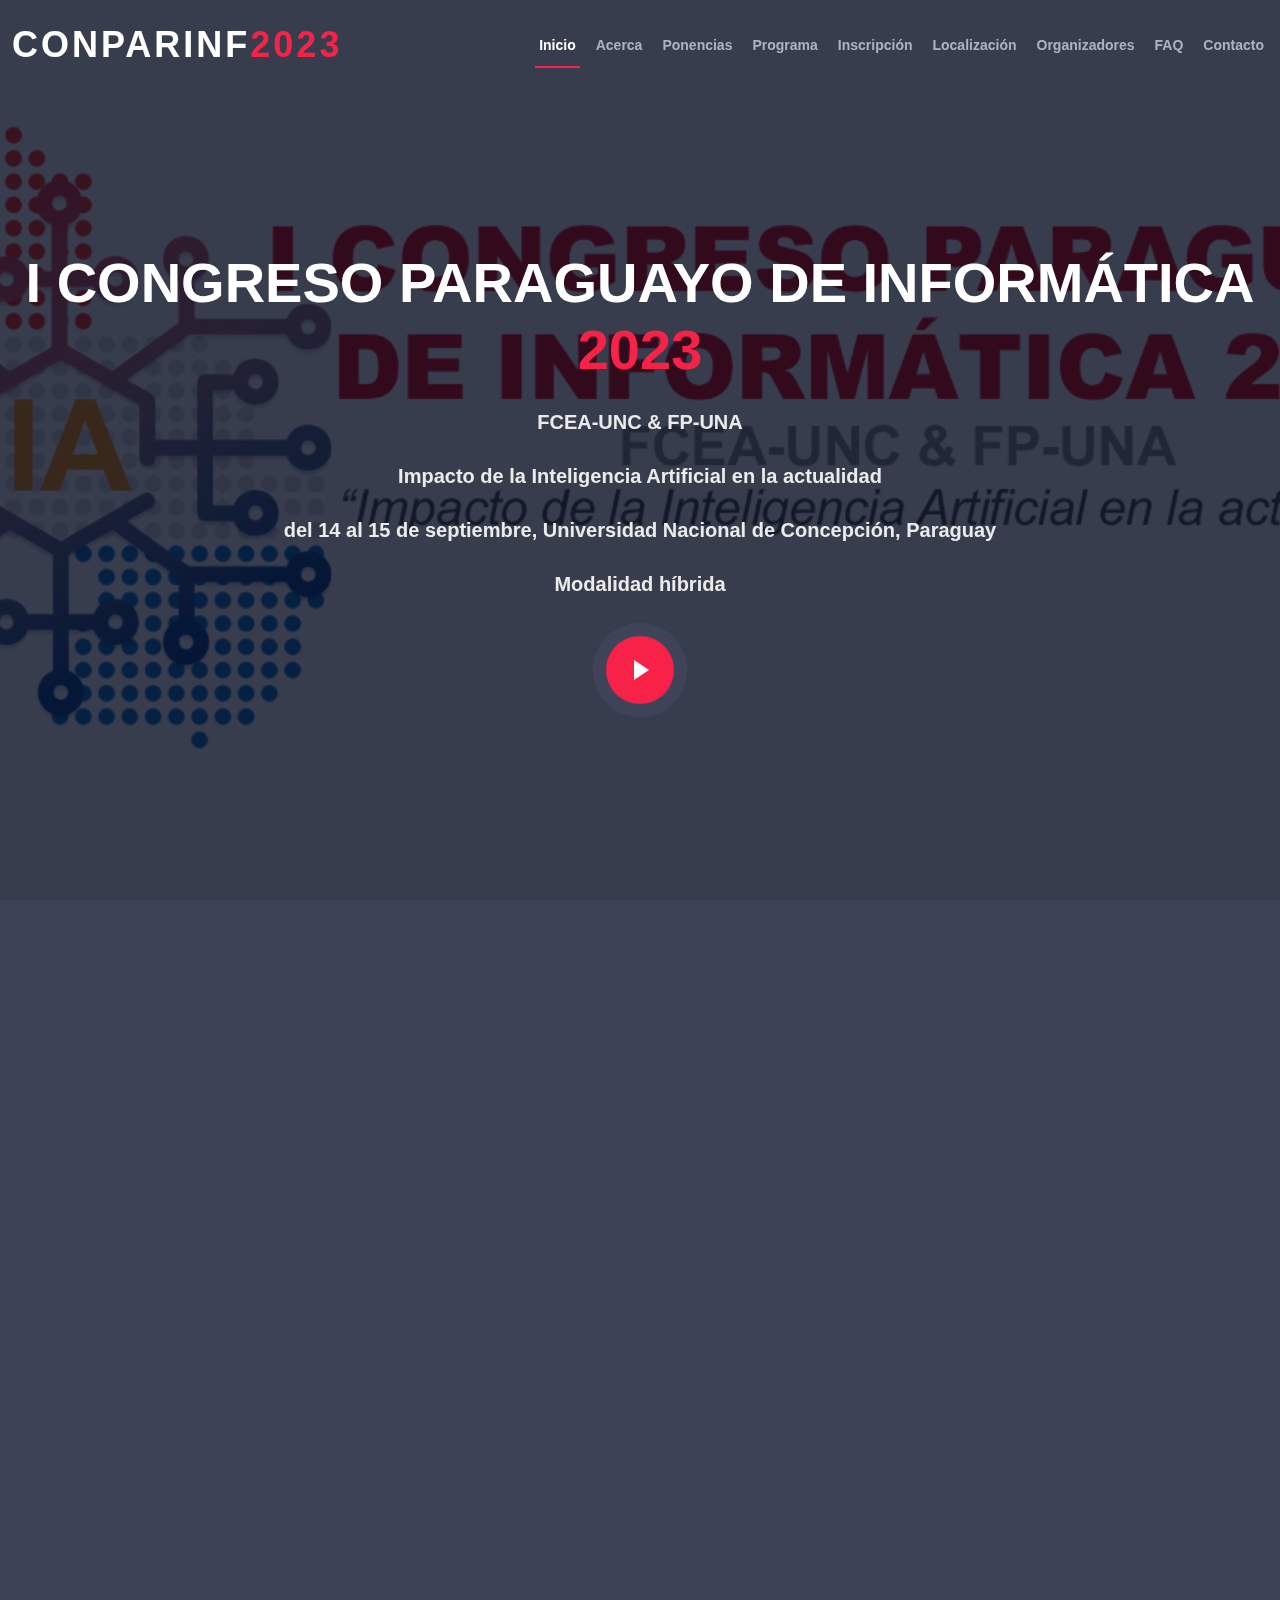
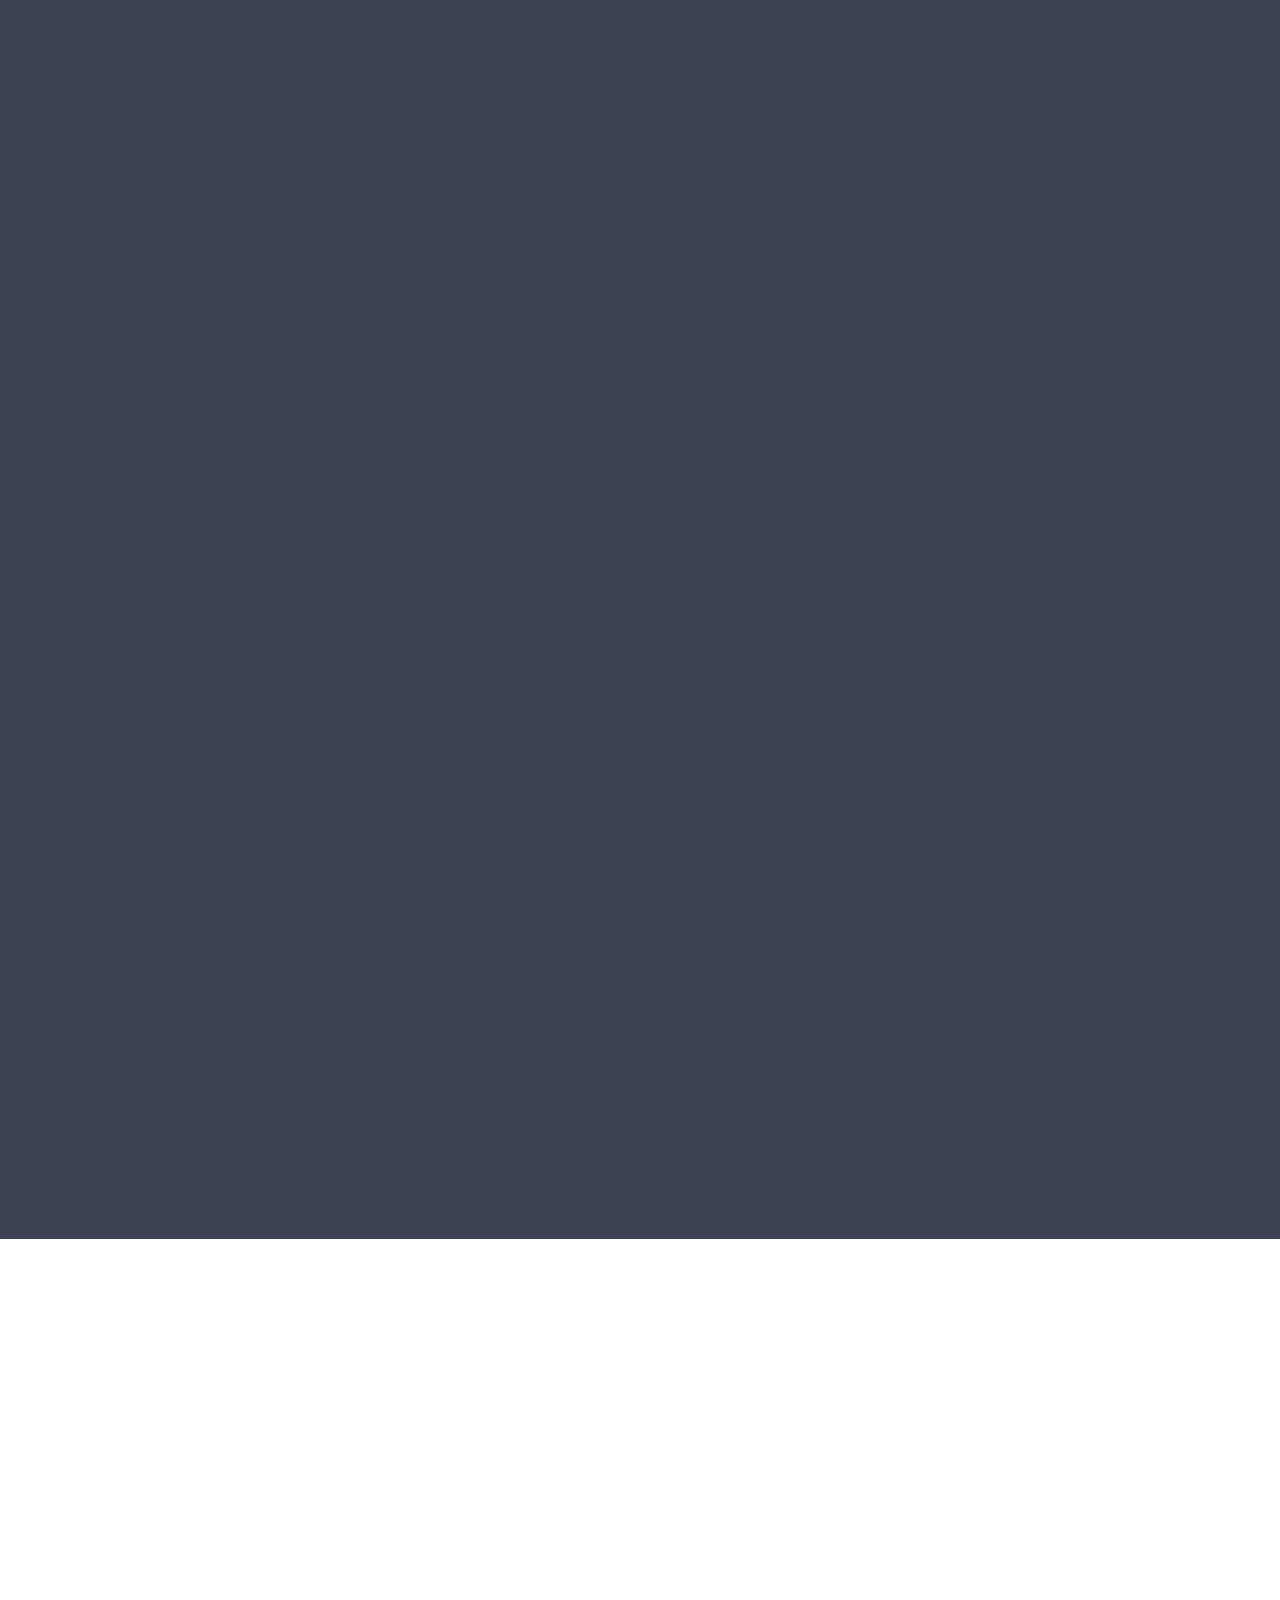
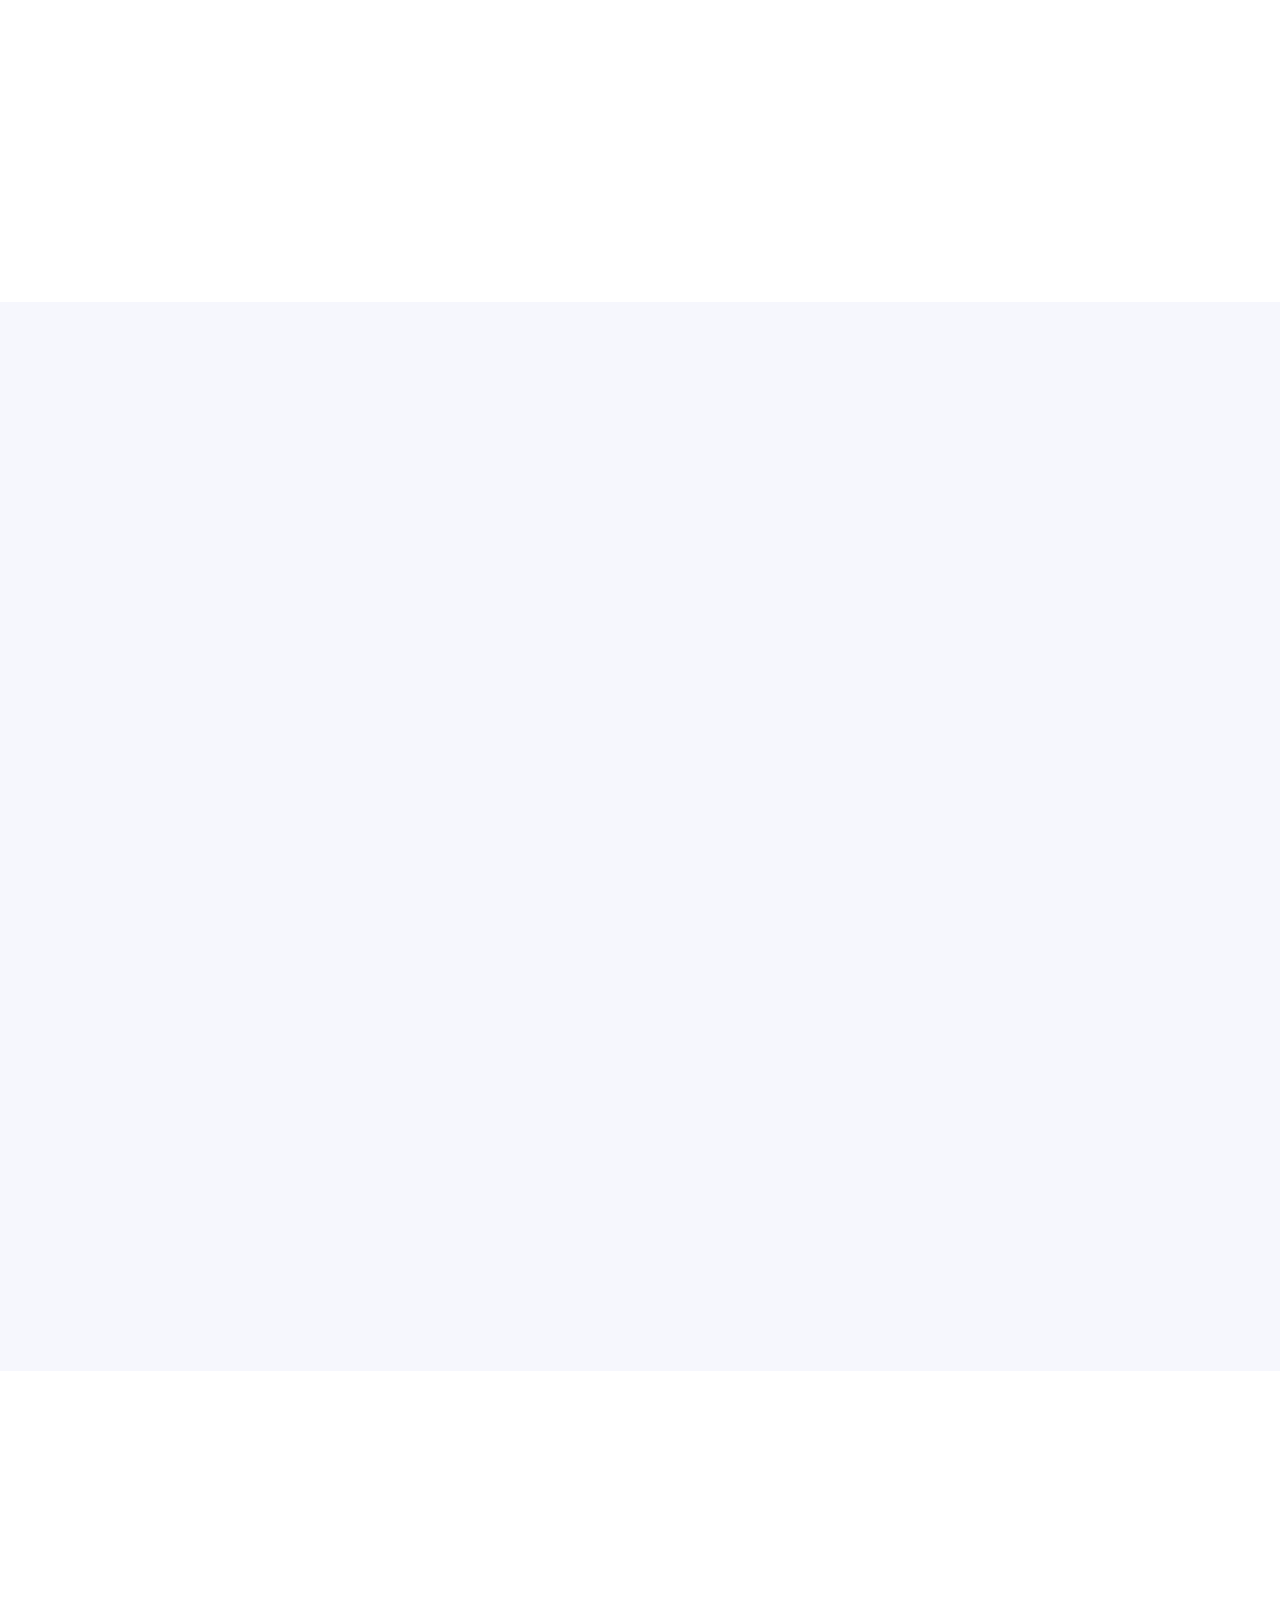
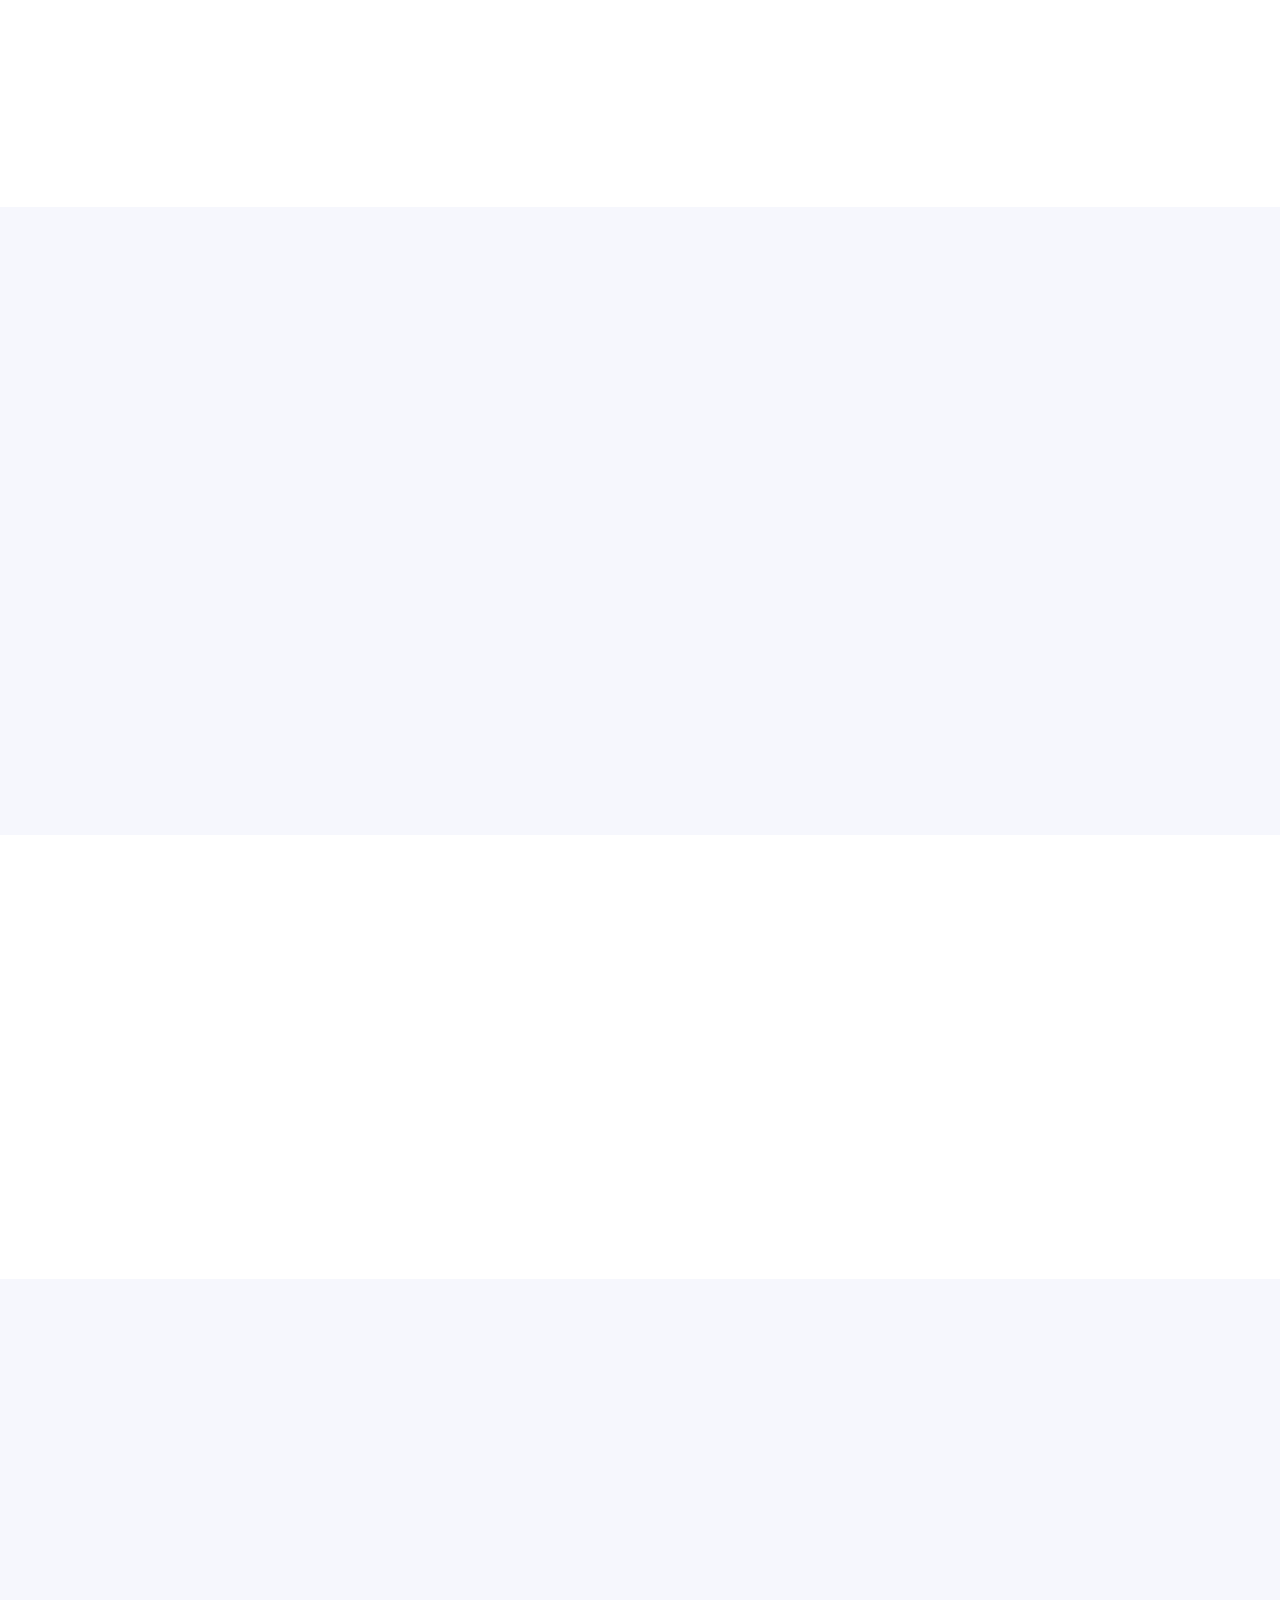
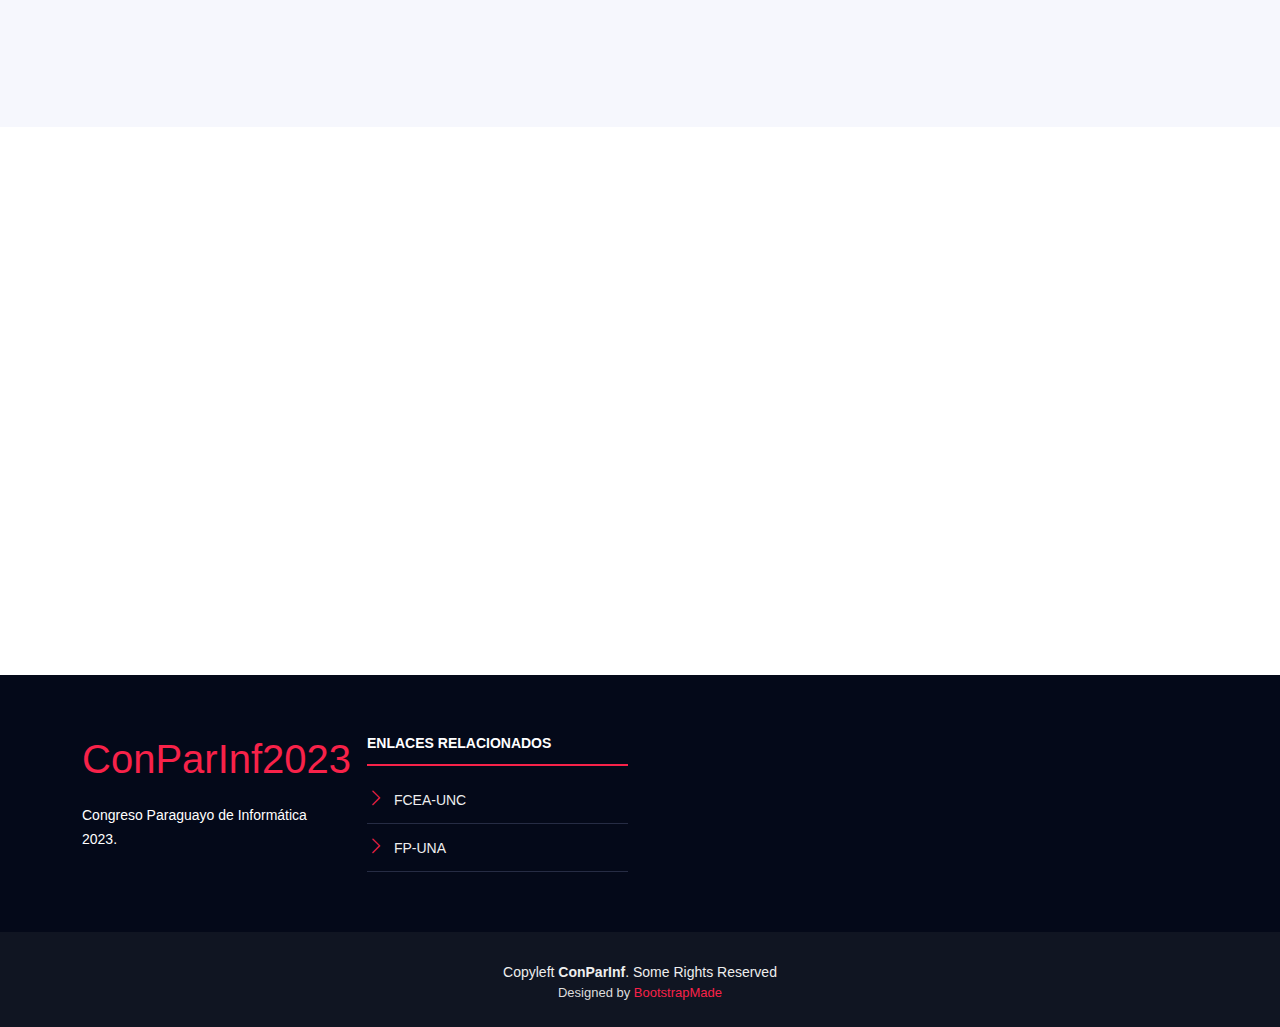
==== commit 9649cf52: "Se agrega FLYER a la seccion ACERCA" ====
--- a/index.html
+++ b/index.html
@@ -76,7 +76,10 @@
             	<p>El <b>Congreso Paraguayo de Informática</b> surge como una alternativa que busca aglutinar anualmente a las Universidades, el Gobierno y las Empresas mediante exposiciones, charlas, seminarios, debates y cursos realizados entre sus diferentes actores como docentes universitarios, investigadores, líderes gremiales y profesionales. 
             	</p>
             	<p>Con el lema “Impacto de la Inteligencia Artificial en la Actualidad”, la Facultad de Ciencias Económicas y Administrativas de la Universidad Nacional de Concepción e Investigadores del sector del área de la Informática y Ciencias de la Computación lanzan la primera edición del Congreso organizando sesiones en las áreas de inteligencia artificial, visión artificial, ingeniería de software, redes de computadoras y redes softwarizadas, biocomputación y bioinformática, computación científica y optimización aplicada, informática y salud, informática y sociedad-gobierno, informatica y educaci&oacute;n. 
-		</p>            
+		</p>
+		<p>
+			<img src="assets/img/Flyer.jpeg"/>
+		</p>
           </div>          
         </div>
       </div>
@@ -95,8 +98,7 @@
             <div class="speaker" data-aos="fade-up" data-aos-delay="100">
               <img src="assets/img/speakers/1.jpg" alt="Speaker 1" class="img-fluid">
               <div class="details">
-                <!-- <h3><a href="speaker-details.html#speakers-details">Benjam&iacute;n Bar&aacute;n</a></h3>-->
-                <h3><a href="#">Benjam&iacute;n Bar&aacute;n</a></h3>
+                <h3><a href="speaker-details.html#speakers-details1">Benjam&iacute;n Bar&aacute;n</a></h3>                
                 <p>El Impacto de la IA en la Sociedad</p>
                 <br><br>                
               </div>
@@ -106,7 +108,7 @@
             <div class="speaker" data-aos="fade-up" data-aos-delay="200">
               <img src="assets/img/speakers/2.jpg" alt="Speaker 2" class="img-fluid">
               <div class="details">
-                <h3><a href="#">Miguel Garcia Torres</a></h3>                
+                <h3><a href="speaker-details.html#speakers-details2">Miguel Garcia Torres</a></h3>                
                 <p>Machine Learning in Real-World Applications</p>
                 <br><br>                
               </div>
@@ -125,7 +127,7 @@
 	<span class="bg-green padding-5px-tb padding-15px-lr border-radius-5 margin-10px-bottom text-white font-size16  xs-font-size13">Viernes</span>
 	 <br/>
 	 <div style="padding-top:2em">
-	 <p>El programa en extenso estar&aacute; disponible en  breve <!--<a href="https://time.is/es/compare/0800AM_4_July_2022_in_Madrid/Mexico/Managua/Bogot%C3%A1/Quito/Caracas/Asunci%C3%B3n">este enlace</a>.--></p>
+	 <p>El programa en extenso est&aacute; disponible en  <a href="ConParInf2023-Programa.pdf" target="_blank">este enlace</a>.</p>
 	</div>
 
 <div class="container">
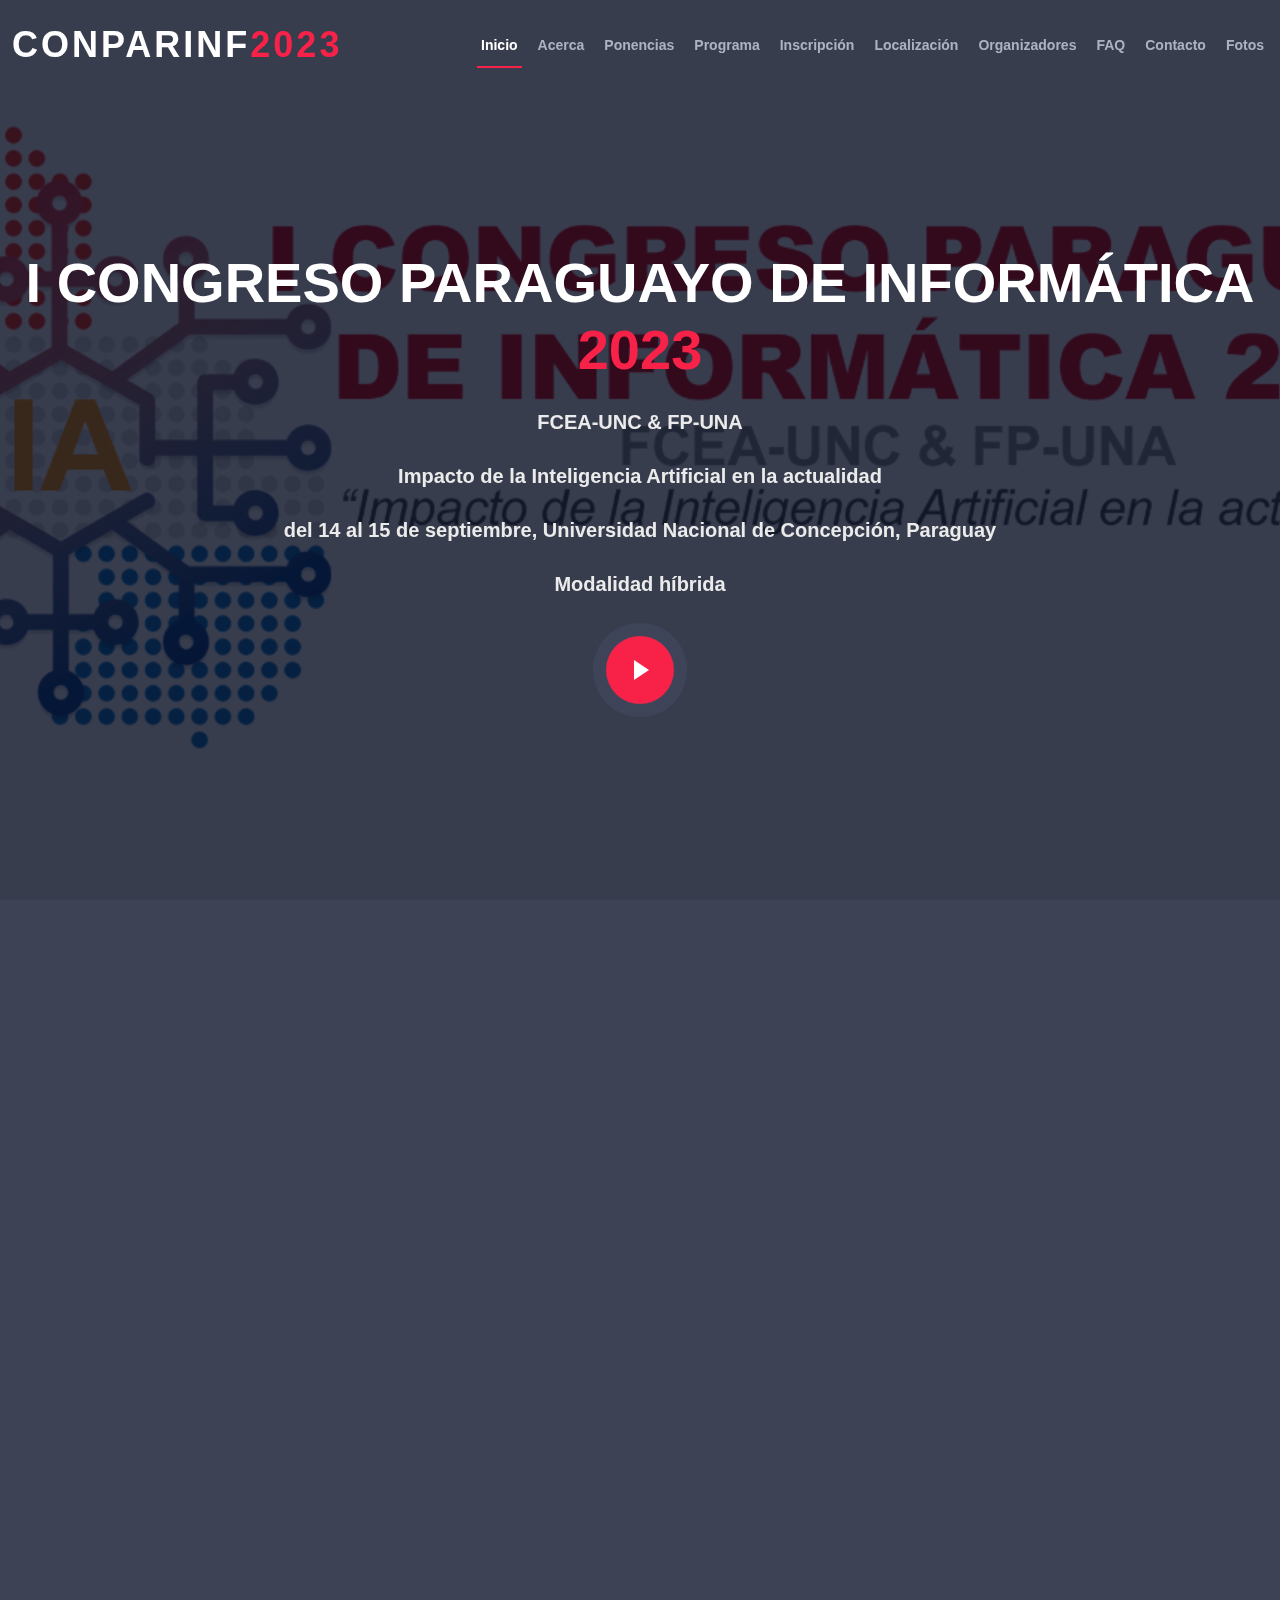
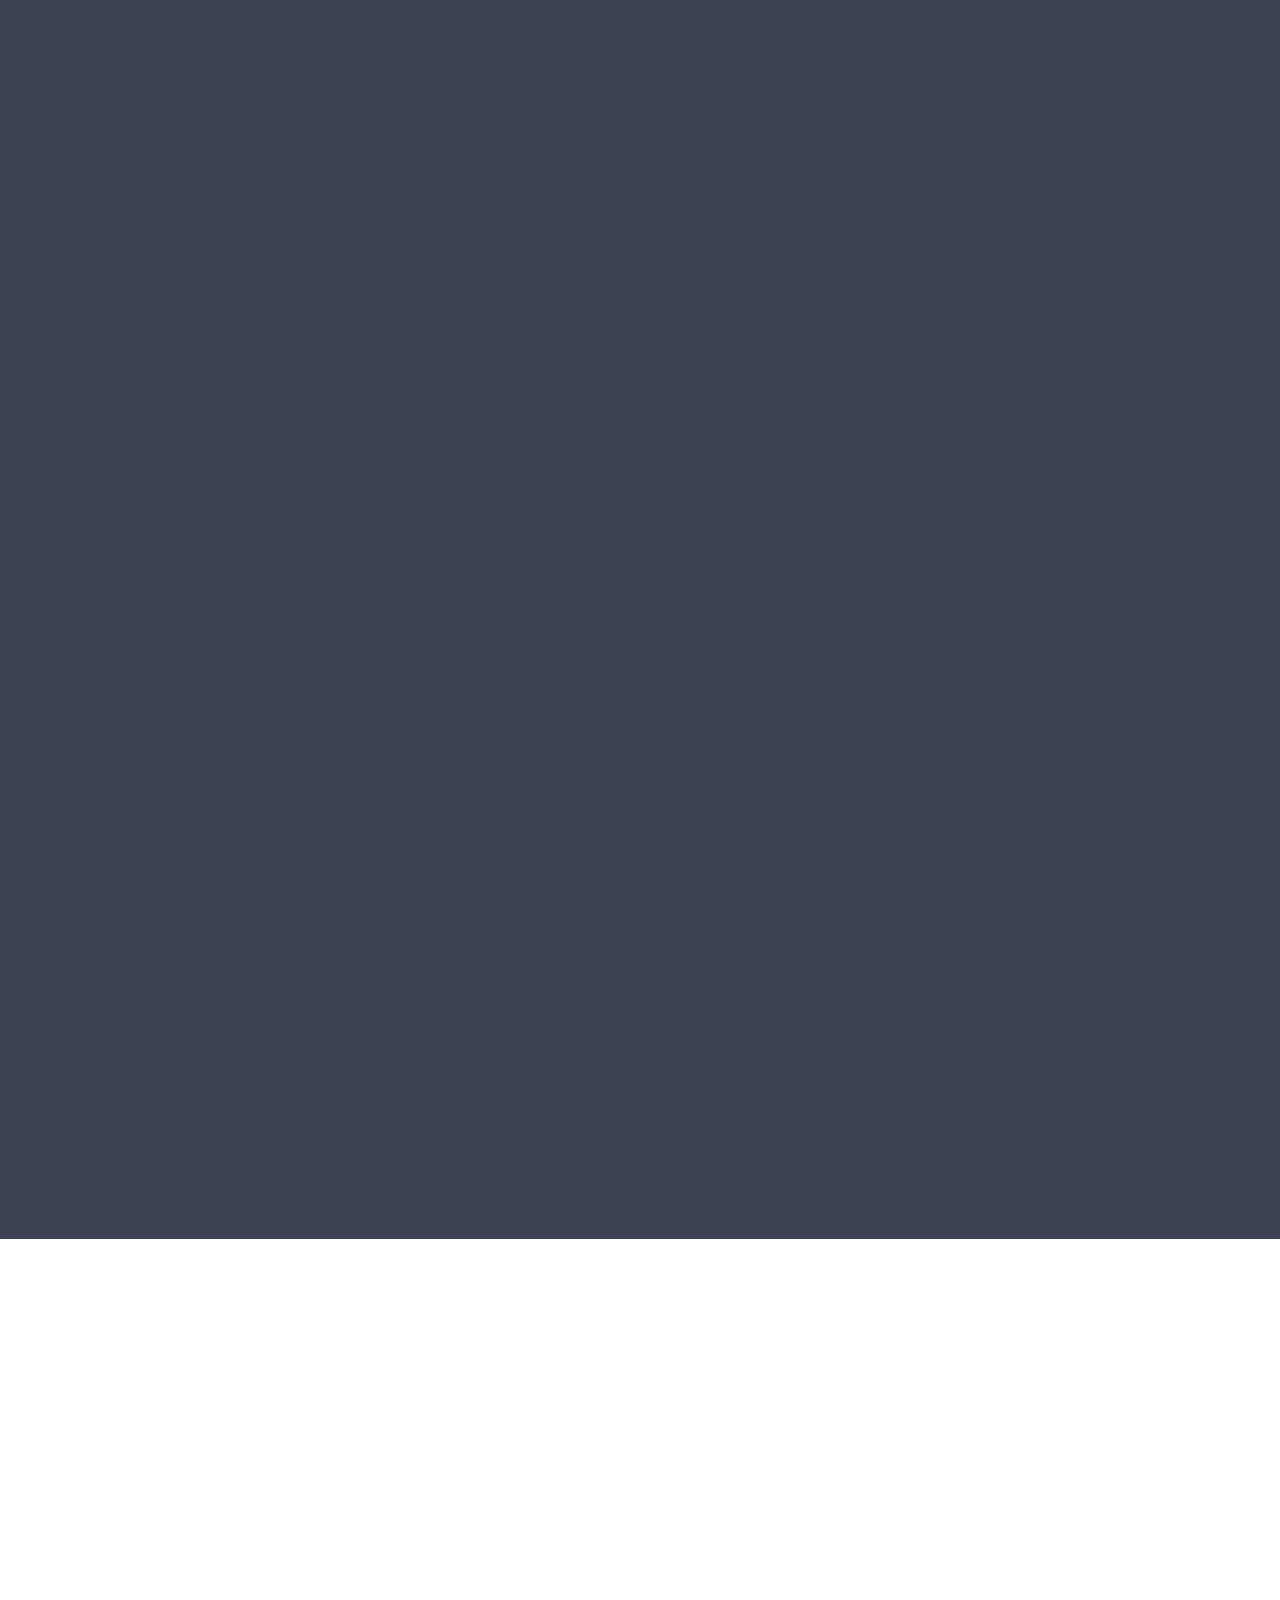
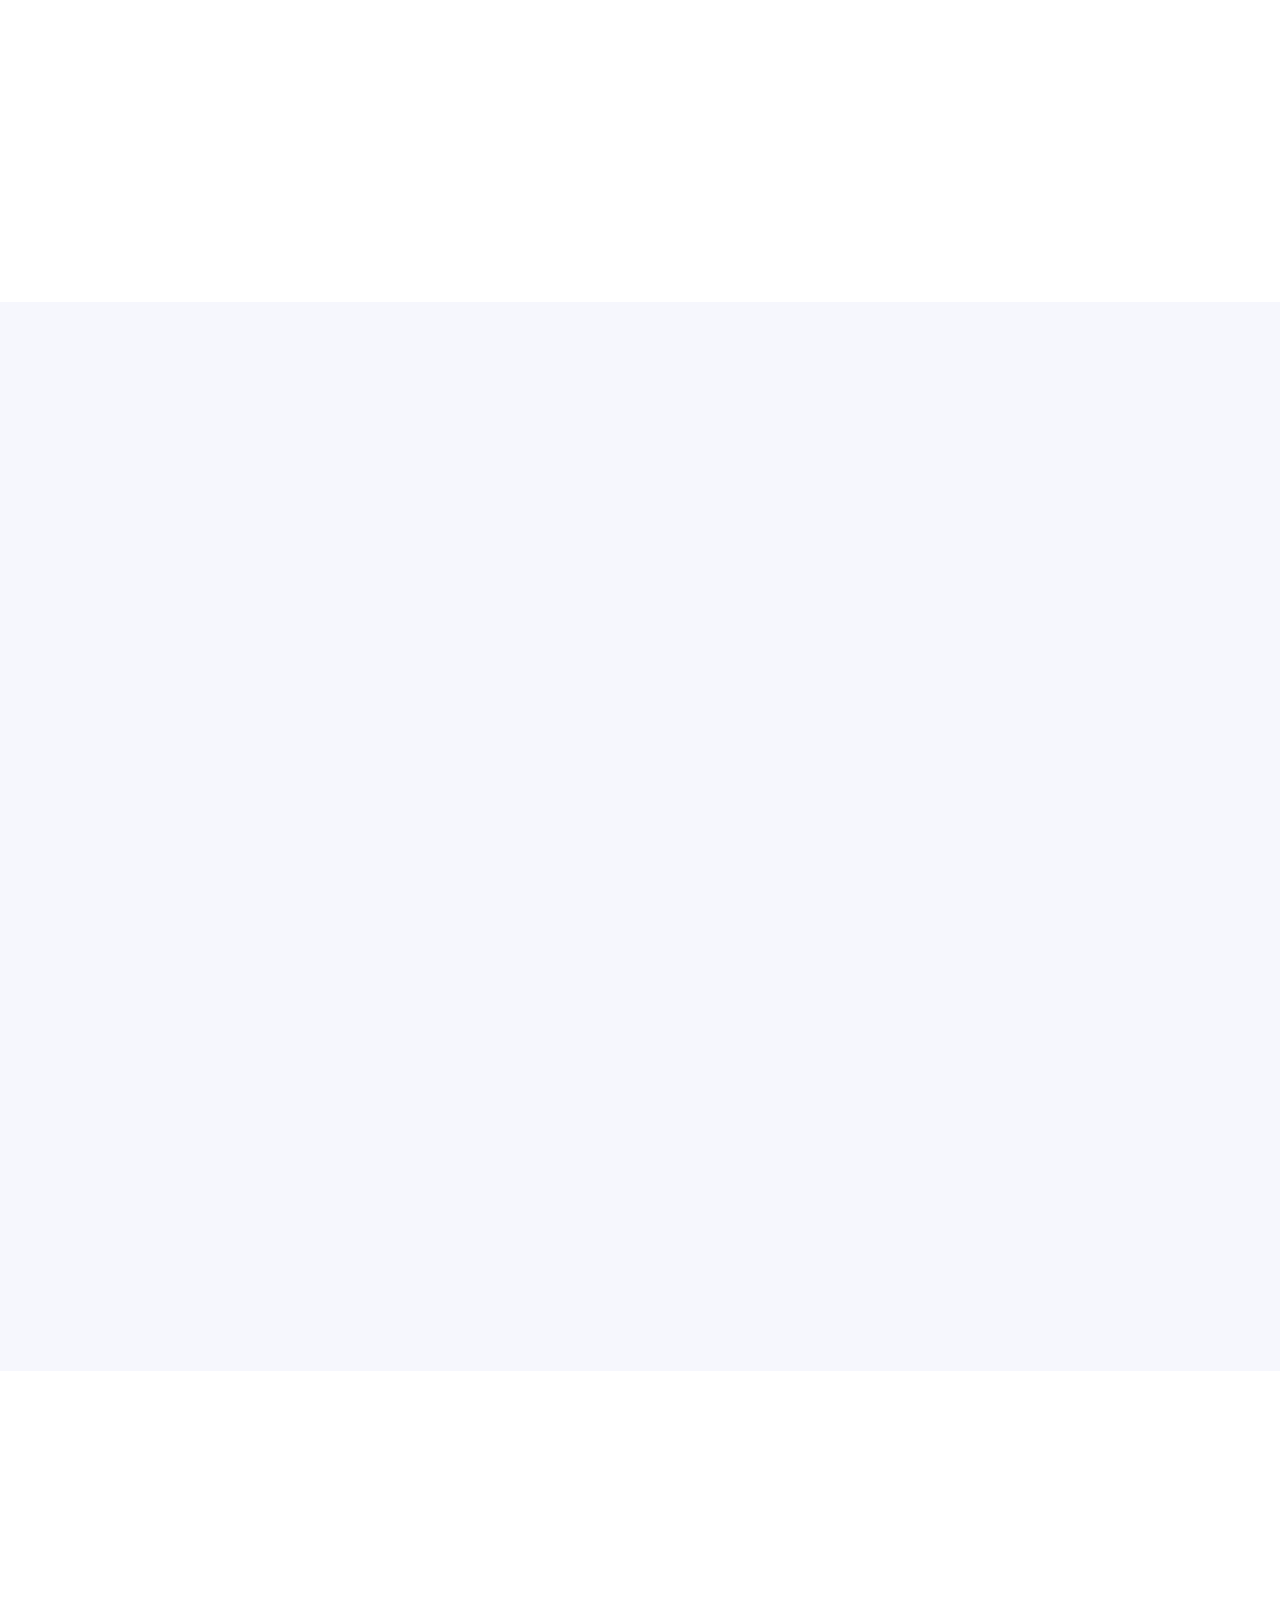
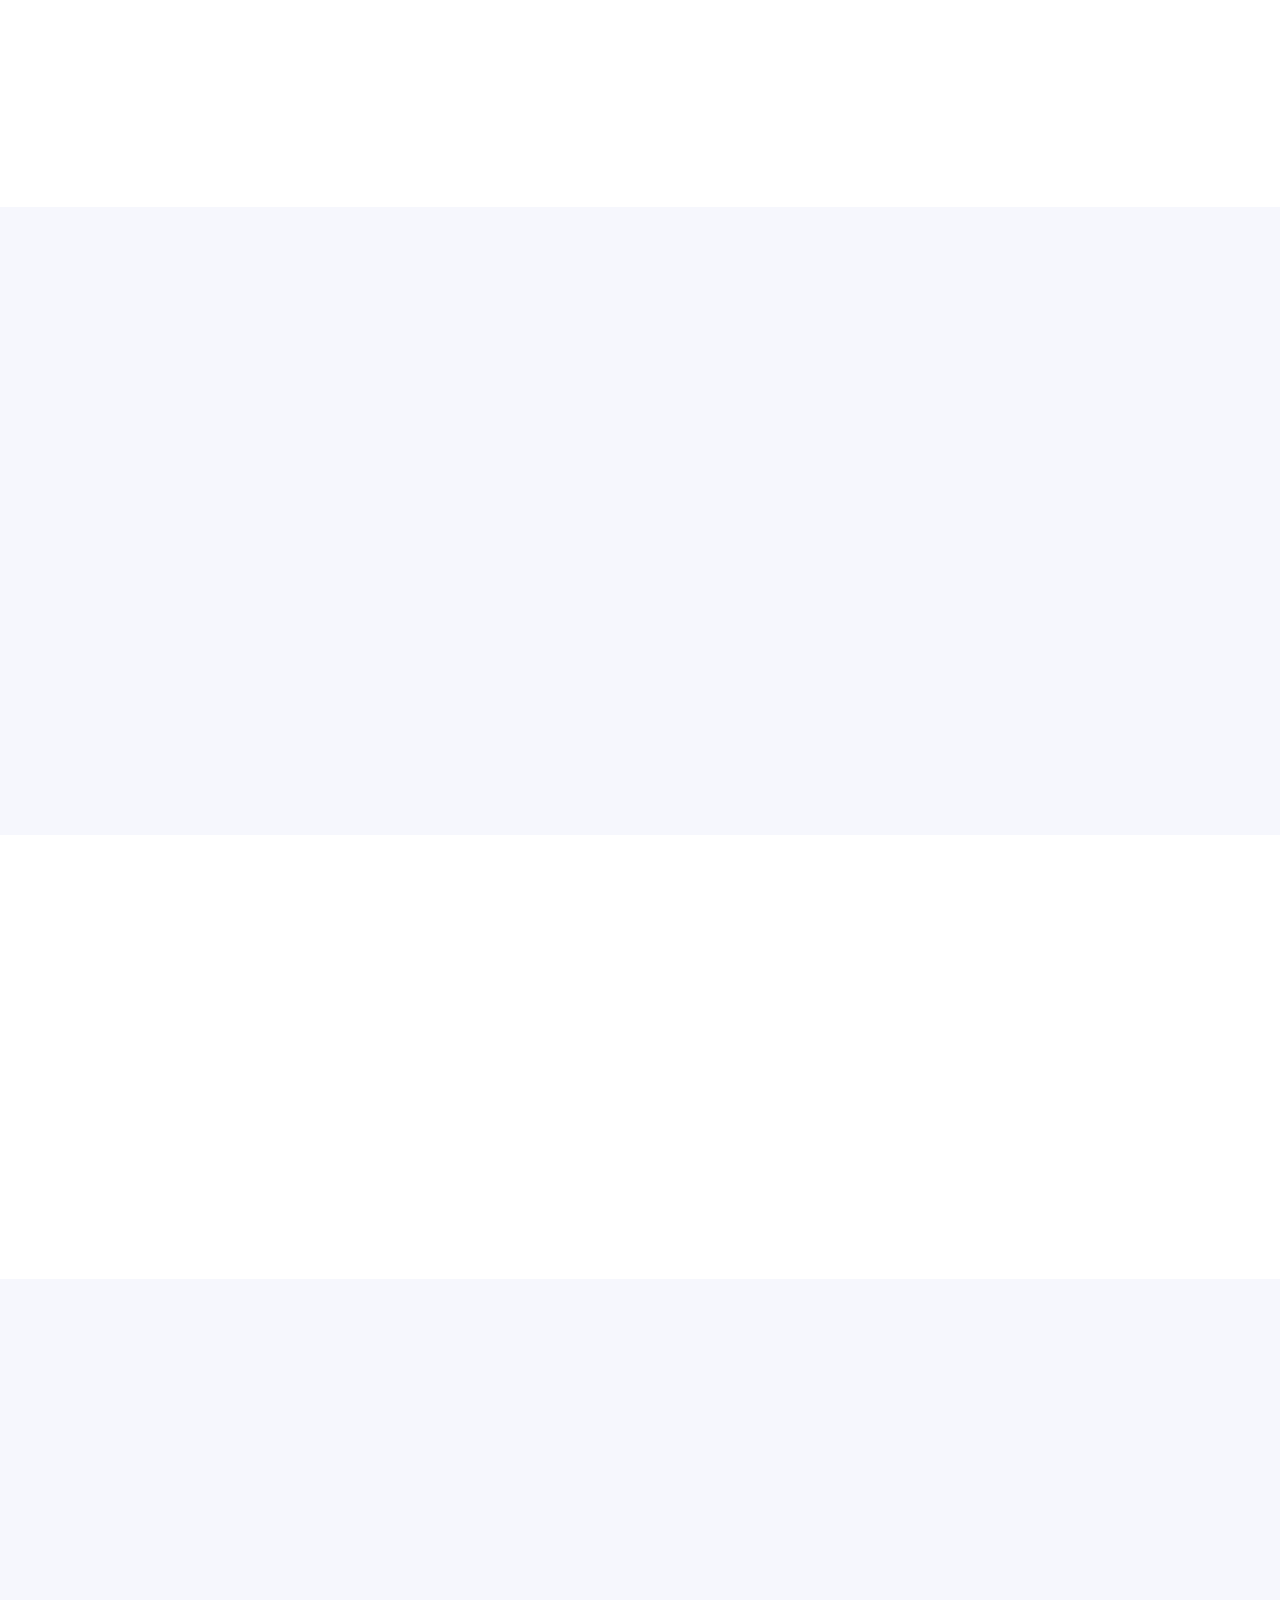
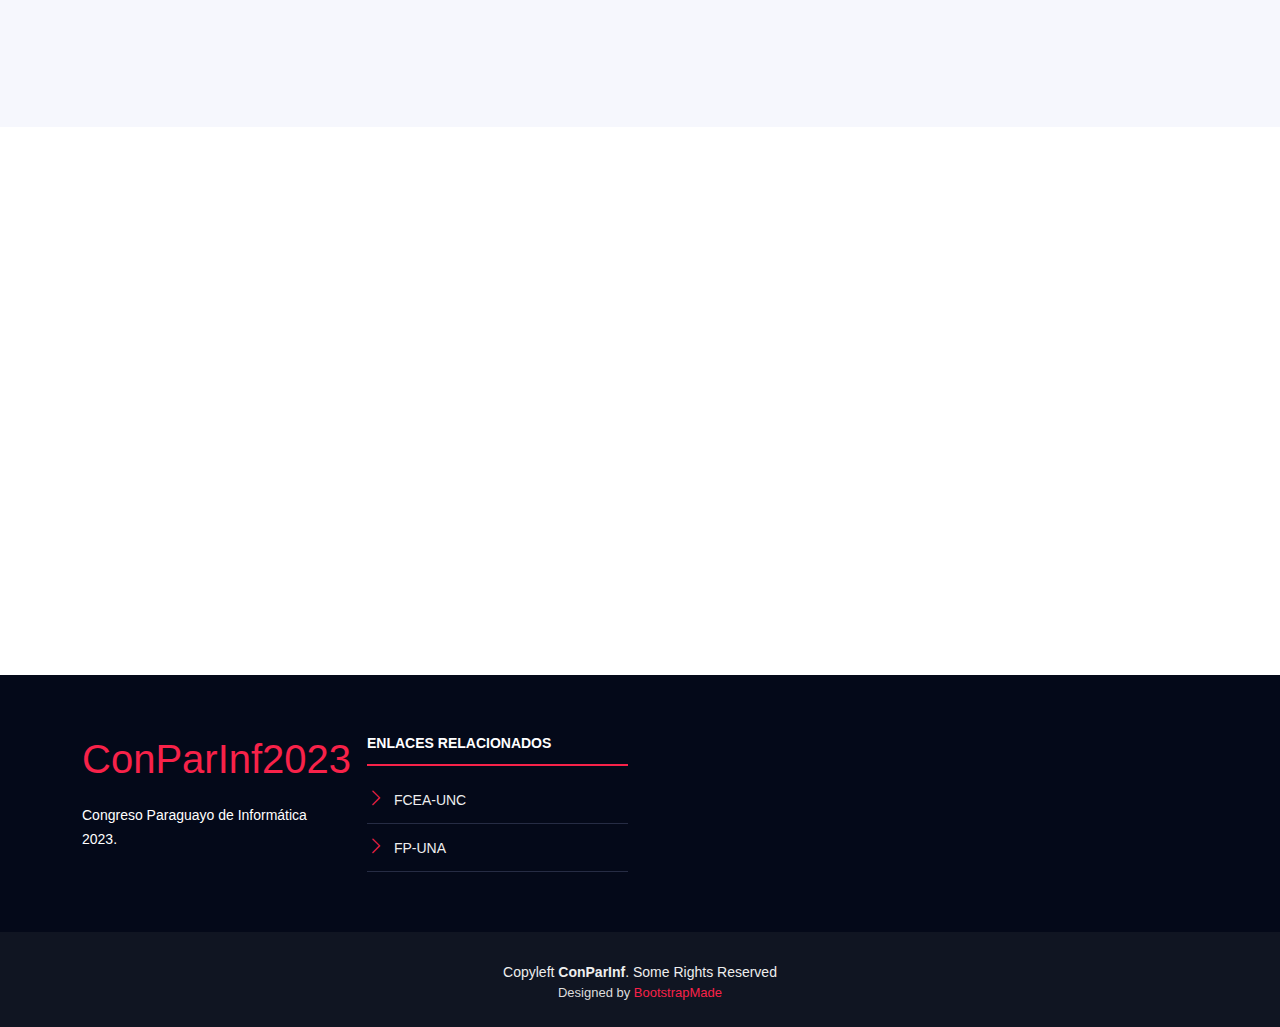
==== commit 21df6adc: "Se agrega galería de fotos" ====
--- a/index.html
+++ b/index.html
@@ -49,6 +49,7 @@
           <li><a class="nav-link scrollto" href="#supporters">Organizadores</a></li>
           <li><a class="nav-link scrollto" href="#faq">FAQ</a></li>
           <li><a class="nav-link scrollto" href="#contact">Contacto</a></li>
+          <li><a class="nav-link scrollto" href="./galeria-fotos/galeria.html">Fotos</a></li>
         </ul>
         <i class="bi bi-list mobile-nav-toggle"></i>
       </nav>
@@ -78,7 +79,7 @@
             	<p>Con el lema “Impacto de la Inteligencia Artificial en la Actualidad”, la Facultad de Ciencias Económicas y Administrativas de la Universidad Nacional de Concepción e Investigadores del sector del área de la Informática y Ciencias de la Computación lanzan la primera edición del Congreso organizando sesiones en las áreas de inteligencia artificial, visión artificial, ingeniería de software, redes de computadoras y redes softwarizadas, biocomputación y bioinformática, computación científica y optimización aplicada, informática y salud, informática y sociedad-gobierno, informatica y educaci&oacute;n. 
 		</p>
 		<p>
-			<img src="assets/img/Flyer.jpeg"/>
+			<img src="assets/img/Flyer.jpeg" class="img-fluid"/>
 		</p>
           </div>          
         </div>
